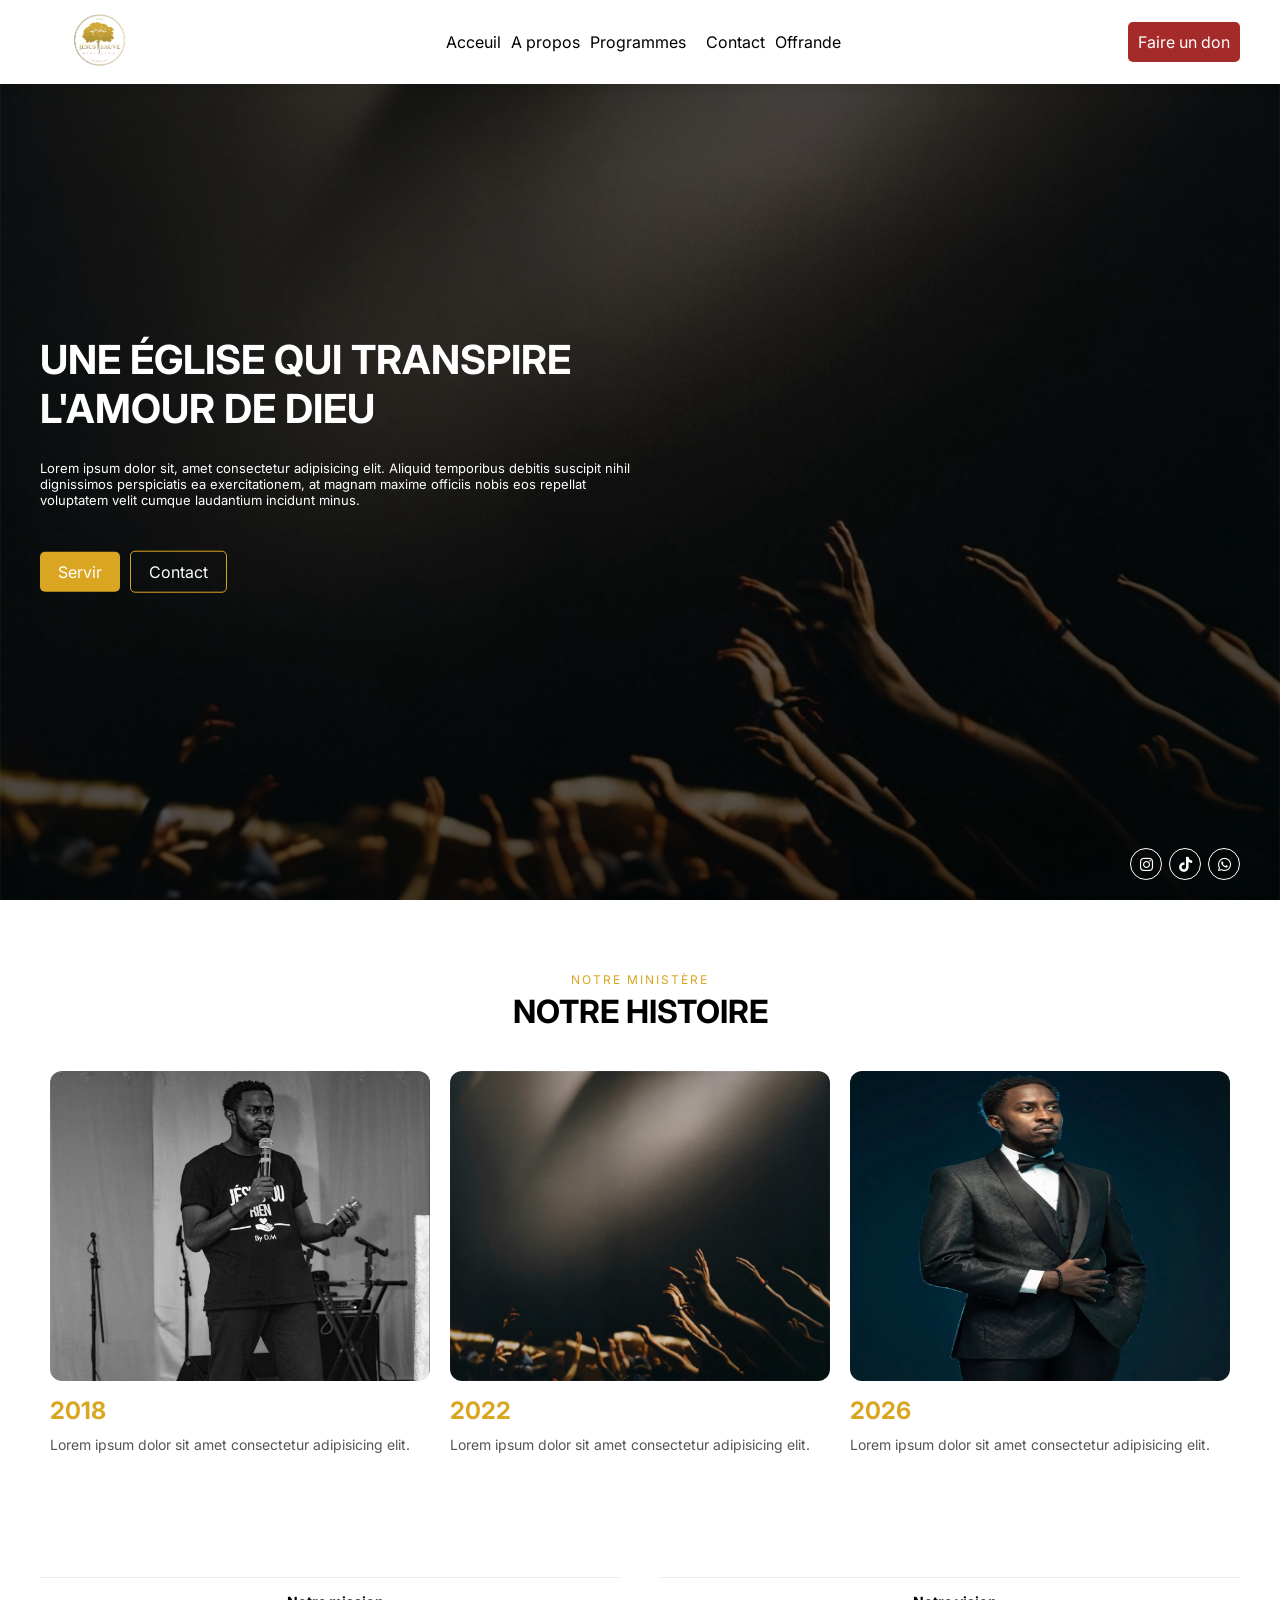
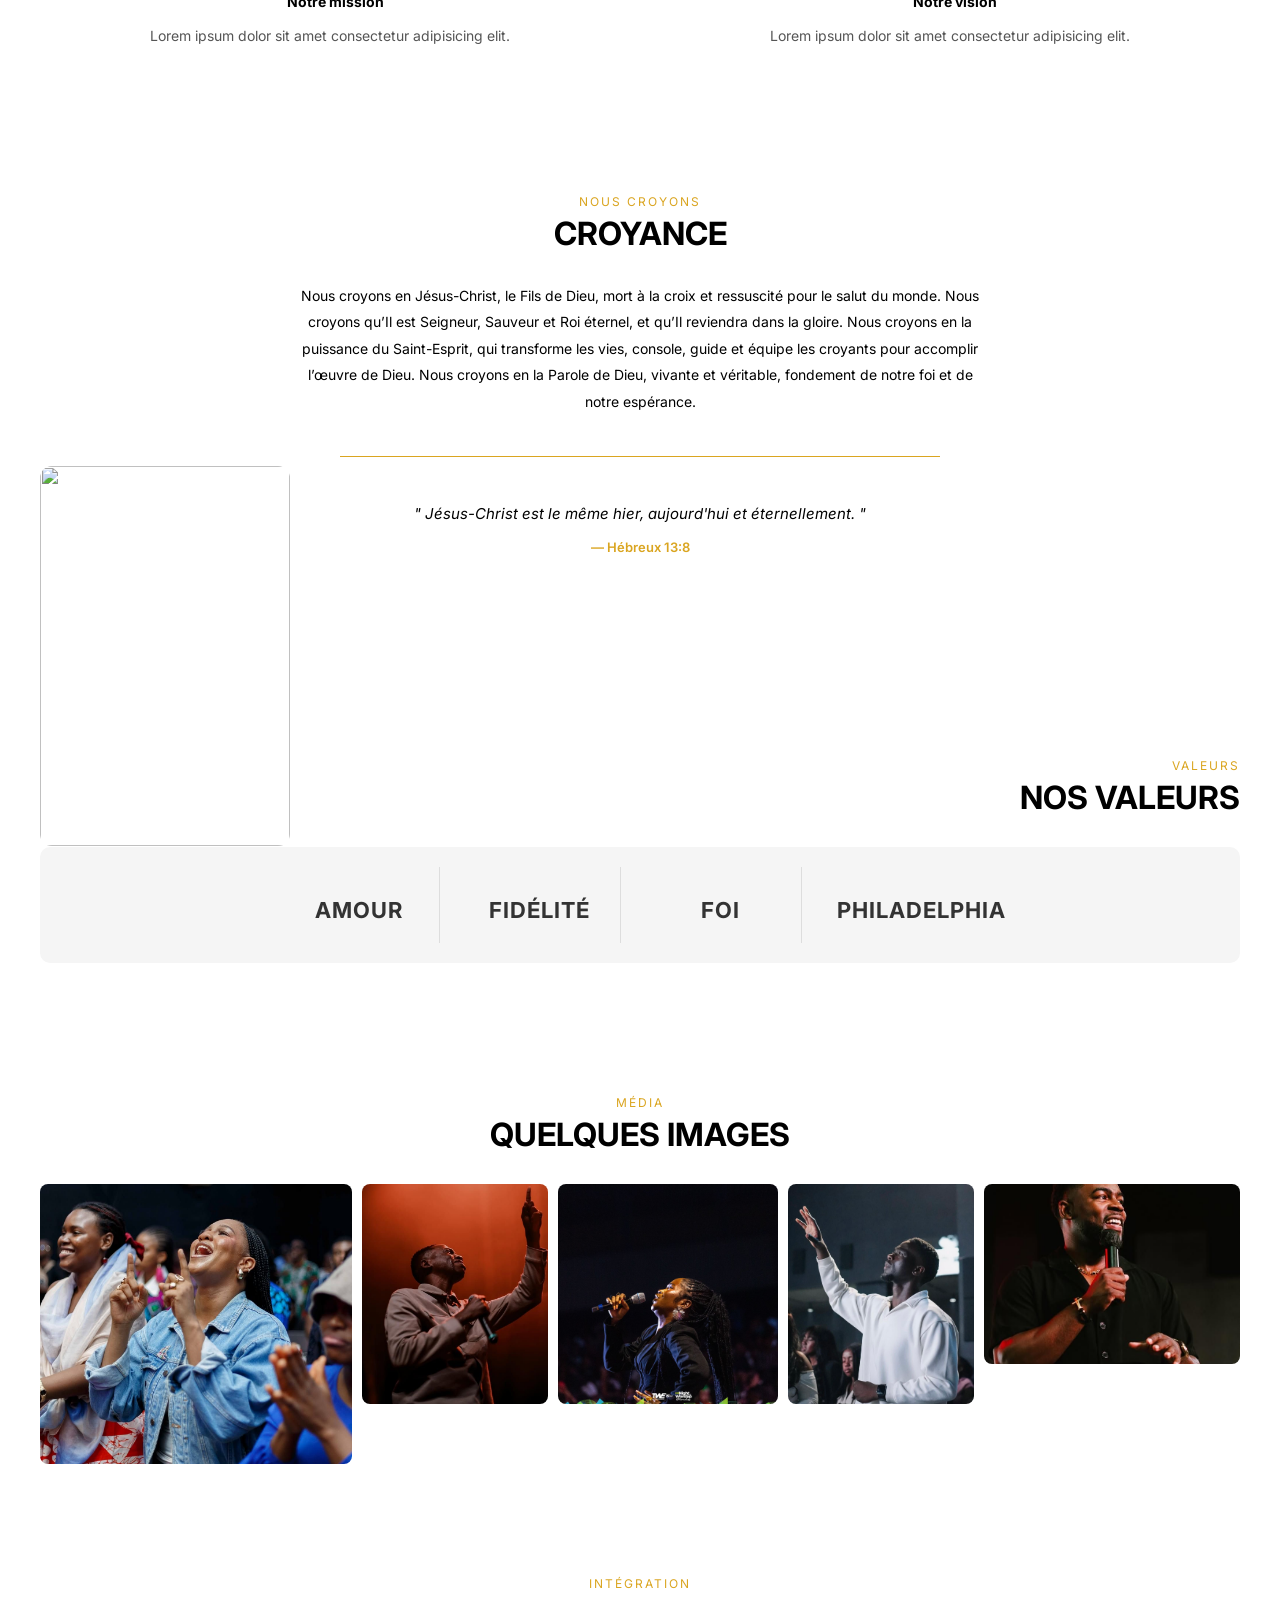
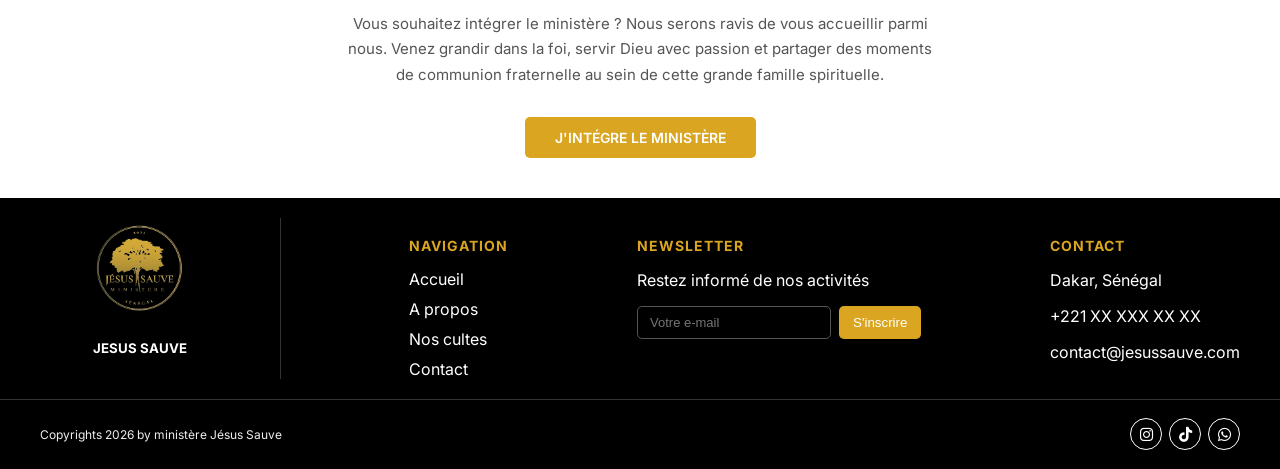
==== about.html @ 7433d119 "ddd" ====
<!DOCTYPE html>
<html lang="en">
<head>
    <meta charset="UTF-8">
    <meta name="viewport" content="width=device-width, initial-scale=1.0">
    <title>Document</title>


    <link rel="preconnect" href="https://fonts.googleapis.com">
<link rel="preconnect" href="https://fonts.gstatic.com" crossorigin>
<link href="https://fonts.googleapis.com/css2?family=Quicksand:wght@300..700&display=swap" rel="stylesheet">


<link rel="stylesheet" href="style.css">


<link rel="stylesheet" href="https://cdnjs.cloudflare.com/ajax/libs/font-awesome/6.5.0/css/all.min.css">


<link href="https://cdn.jsdelivr.net/npm/remixicon@4.0.0/fonts/remixicon.css" rel="stylesheet">

<link rel="preconnect" href="https://fonts.googleapis.com">
<link rel="preconnect" href="https://fonts.gstatic.com" crossorigin>
<link href="https://fonts.googleapis.com/css2?family=Inter:ital,opsz,wght@0,14..32,100..900;1,14..32,100..900&display=swap" rel="stylesheet">

</head>
<body>
    <header>
        <div class="overlay"></div>
        <div class="top">
            <div class="logo">
               <a href="index.html"><img src="image/Photoroom_20260526_160948.PNG" alt="" srcset=""></a> 
            </div>
            <nav>
                <ul class="menu">
                    <li class="menu-list">
                        <a href="index.html">Acceuil</a>
                    </li>
                    <li class="menu-list">
                        <a href="about.html">A propos</a>
                    </li>
                    <li class="menu-list dropdown-parent">
                        <a href="">Programmes <i class="ri-arrow-down-s-line"></i></a>
                        <div class="dropdown">
                            <ul>
                                <li><a href="">Nos cultes</a></li>
                                <li><a href="">Retraites</a></li>
                                <li><a href="">Euggelion Ministry</a></li>
                            </ul>
                        </div>
                    </li>
                    <li class="menu-list">
                        <i class="ri-arrow-down-wide-line"></i><div class="dropdown"></div>
                    </li>
                    <li class="menu-list">
                        <a href="contact.html">Contact</a>
                    </li>
                    <li class="menu-list">
                        <a href="offrande.html">Offrande</a>
                    </li>
                </ul>
            </nav>
            <div class="" style=" display: flex; align-items: center; gap: 15px;">
            <div class="toggle" id="toggle">
                <i class="ri-menu-line"></i>
                <i class="ri-close-large-line">X</i>
            </div>
         
            <div class="don">
                <a href="offrande.html">Faire un don</a>
            </div>
        </div>
            <nav class="full-menu"> 
                <ul class="menu">
                    <li class="menu-list">
                        <a href="index.html">Acceuil</a>
                    </li>
                    <li class="menu-list">
                        <a href="about.html">A propos</a>
                    </li>
              
                    <li class="menu-list">
                        Programmes<i class="ri-arrow-down-wide-line"></i><div class="dropdown">
                            <ul>
                                <li><a href="">Nos cultes</a></li>
                                <li><a href="">Retraites</a></li>
                                <li><a href="">Euggelion Ministry</a></li>

                            </ul>
                        </div>
                    </li>
                    <li class="menu-list">
                        <a href="contact.html">Contact</a>
                    </li>
                    <li class="menu-list">
                        <a href="offrande.html">Offrande</a>
                    </li>
                </ul>
            </nav>
        </div>

        <div class="top1">
            <div class="text">
                <h1>UNE ÉGLISE QUI TRANSPIRE L'AMOUR DE DIEU
                </h1>
                <p>Lorem ipsum dolor sit, amet consectetur adipisicing elit. Aliquid temporibus debitis suscipit nihil dignissimos perspiciatis ea exercitationem, at magnam maxime officiis nobis eos repellat voluptatem velit cumque laudantium incidunt minus.</p>
            
            </div>

            <div class="button">
                <a href="">Servir</a>
                <a href="">Contact</a>
            </div>
        </div>
        <div class="RS">
            <a href="https://instagram.com" target="_blank">
                <i class="fa-brands fa-instagram"></i>
            </a>
        
            <a href="https://tiktok.com" target="_blank">
                <i class="fa-brands fa-tiktok"></i>
            </a>
        
            <a href="https://whatsapp.com" target="_blank">
                <i class="fa-brands fa-whatsapp"></i>
            </a>
        </div>
    </header>
    <main>
        <!-- HISTOIRE -->
        <div class="histoire">
            <p>NOTRE MINISTÈRE</p>
            <h1>NOTRE HISTOIRE</h1>
            <div class="histoire-content">
                <div class="histoire-card">
                    <img src="PHOTO-2026-05-27-17-30-28.jpg" alt="">
                    <div class="histoire-info">
                        <h3 class="année">2018</h3>
                        <p>Lorem ipsum dolor sit amet consectetur adipisicing elit.</p>
                    </div>
                </div>
                <div class="histoire-card">
                    <img src="image/Photoroom_20260526_172012.PNG" alt="">
                    <div class="histoire-info">
                        <h3 class="année">2022</h3>
                        <p>Lorem ipsum dolor sit amet consectetur adipisicing elit.</p>
                    </div>
                </div>
                <div class="histoire-card">
                    <img src="papaedmond.jpeg" alt="">
                    <div class="histoire-info">
                        <h3 class="année">2026</h3>
                        <p>Lorem ipsum dolor sit amet consectetur adipisicing elit.</p>
                    </div>
                </div>
            </div>
        </div>
    
        <!-- MISSION / VISION -->
        <div class="center">
            <div class="VISION">
                <div class="mission">
                    <h5 style="display: flex; justify-content: center;"><span><i class="ri-focus-line"></i></span>Notre mission</h5>
                    <p style="text-align: center;">Lorem ipsum dolor sit amet consectetur adipisicing elit.</p>
                </div>
            </div>
            <div class="MISSION">
                <div class="Vision">
                    <h5 style="display: flex; justify-content: center;"><span><i class="ri-focus-line"></i></span>Notre vision</h5>
                    <p style="text-align: center;">Lorem ipsum dolor sit amet consectetur adipisicing elit.</p>
                </div>
            </div>
        </div>
    
        <!-- VALEURS -->
  
    
        <!-- VERSET -->
        <div class="croyance" style="margin-bottom: 70px;">
            <p>NOUS CROYONS</p>
            <h1>CROYANCE</h1>
            <div class="">
                <p>Nous croyons en Jésus-Christ, le Fils de Dieu, mort à la croix et ressuscité pour le salut du monde.
                    Nous croyons qu’Il est Seigneur, Sauveur et Roi éternel, et qu’Il reviendra dans la gloire.
                    Nous croyons en la puissance du Saint-Esprit, qui transforme les vies, console, guide et équipe les croyants pour accomplir l’œuvre de Dieu.
                    Nous croyons en la Parole de Dieu, vivante et véritable, fondement de notre foi et de notre espérance.</p>
            </div>
            <div class="croyance-verset">
                <p>" Jésus-Christ est le même hier, aujourd'hui et éternellement. "</p>
                <span>— Hébreux 13:8</span>
            </div>
        </div>

        <div class="valeurs">
            <p>VALEURS</p>
            <h1>NOS VALEURS</h1>
            <img src="image/Photoroom_20260529_014301.PNG" alt="" class="chevauche-img">
            <div class="valeurs-content">
                <div class="valeur-list">
                    <span><i class="ri-service-fill"></i></span>
                    <p>AMOUR</p>
                </div>
                <div class="valeur-list">
                    <span><i class="ri-auction-fill"></i></span>
                    <p>FIDÉLITÉ</p>
                </div>
                <div class="valeur-list">
                    <span><i class="ri-auction-fill"></i></span>
                    <p>FOI</p>
                </div>
                <div class="valeur-list">
                    <span><i class="ri-user-heart-fill"></i></span>
                    <p>PHILADELPHIA</p>
                </div>
            </div>
 
        </div>
    
        <!-- GALERIE -->
        <div class="about-galerie">
            <p>MÉDIA</p>
            <h1>QUELQUES IMAGES</h1>
            <div class="about-media">
                <img src="image/IMG_4089.JPG" alt="">
                <img src="image/IMG_4090.JPG" alt="">
                <img src="image/IMG_4091.JPG" alt="">
                <img src="image/IMG_4098.JPG" alt="">
                <img src="image/IMG_4099.JPG" alt="">
            </div>
        </div>

        <div class="integration">
        <p style="color: goldenrod;">INTÉGRATION</p>
       
        <p>Vous souhaitez intégrer le ministère ? Nous serons ravis de vous accueillir parmi nous. Venez grandir dans la foi, servir Dieu avec passion et partager des moments de communion fraternelle au sein de cette grande famille spirituelle.</p>

        <a href="">J'INTÉGRE LE MINISTÈRE</a>
        </div>
    </main>
    



        <footer>
   
            <div class="footer-contain">
                <div class="logo-footer">
                    <img src="image/Photoroom_20260526_160948.PNG" alt="">
                    <h5>JESUS SAUVE</h5>
                </div>
                <div class="footer-menu">
                    <h4>Navigation</h4>
                    <ul>
                        <li><a href="">Accueil</a></li>
                        <li><a href="">A propos</a></li>
                        <li><a href="">Nos cultes</a></li>
                        <li><a href="">Contact</a></li>
                    </ul>
                </div>
                <div class="autres">
                    <h4>Newsletter</h4>
                    <p>Restez informé de nos activités</p>
                    <div class="newsletter-form">
                        <input type="email" placeholder="Votre e-mail">
                        <button>S'inscrire</button>
                    </div>
                </div>
                <div class="Contactez">
                    <h4>Contact</h4>
                    <p><i class="ri-map-pin-line"></i> Dakar, Sénégal</p>
                    <p><i class="ri-phone-line"></i> +221 XX XXX XX XX</p>
                    <p><i class="ri-mail-line"></i> contact@jesussauve.com</p>
                </div>
            </div>
            <div class="footer-bottom">
                <p>Copyrights 2026 by ministère Jésus Sauve</p>
                <div class="footer-RS">
                    <a href="https://instagram.com" target="_blank">
                        <i class="fa-brands fa-instagram"></i>
                    </a>
                    <a href="https://tiktok.com" target="_blank">
                        <i class="fa-brands fa-tiktok"></i>
                    </a>
                    <a href="https://whatsapp.com" target="_blank">
                        <i class="fa-brands fa-whatsapp"></i>
                    </a>
                </div>
            </div>
        </footer>
        <script>const menuToggle = document.getElementById("toggle");
            const fullMenu = document.querySelector(".full-menu");
            const top1 = document.querySelector(".top1");
            
            menuToggle.addEventListener("click", function() {
                menuToggle.classList.toggle("active");
                fullMenu.classList.toggle("active");
                top1.classList.toggle("hidden");
            });
    
            const closeMenu = document.getElementById("closeMenu");
    
    closeMenu.addEventListener("click", function() {
        fullMenu.classList.remove("active");
        menuToggle.classList.remove("active");
        top1.classList.remove("hidden");
    });
    
    const buttons = document.querySelectorAll(".select button");
    const infos = document.querySelectorAll(".info-SN, .info-Canada, .info-Togo, .info-Guediawaye");
    
    // Cacher tous les infos au départ sauf le premier
    infos.forEach((info, i) => {
        if (i !== 0) info.style.display = "none";
    });
    
    buttons.forEach((button, index) => {
        button.addEventListener("click", function() {
            // Retirer active de tous les boutons
            buttons.forEach(btn => btn.classList.remove("active"));
            // Ajouter active au bouton cliqué
            this.classList.add("active");
            // Cacher tous les infos
            infos.forEach(info => info.style.display = "none");
            // Afficher le bon
            if (infos[index]) infos[index].style.display = "block";
        });
    });
    
    
    new Splide('.splide', {
        type: 'loop',
        perPage: 1,
        arrows: false,
        pagination: true,
    }).mount();
    
    
    
    
    
            
            </script>
       
                
            </body>
</html>
---- style.css ----
body {
    font-family: "Inter", sans-serif;
    margin: 0;
    background-color: white;
}

header {
    position: relative;
    background-image: url(image/Photoroom_20260526_172012.PNG);
    background-position: center;
    background-repeat: no-repeat;
    background-size: cover;
    color: white;
    height: 100vh;
    padding-top: 80px; /* espace pour la nav fixe */
    box-sizing: border-box;
}

.overlay {
    position: absolute;
    inset: 0;
    background: rgba(0, 0, 0, 0.6);
    z-index: 1;
}

.top {
    position: fixed;
    top: 0;
    left: 0;
    width: 100%;
    background-color: white;
    padding: 10px 40px;
    box-sizing: border-box;
    z-index: 10;
    display: flex;
    justify-content: space-between;
    align-items: center;
    box-shadow: 0 2px 10px rgba(0,0,0,0.1);
}

.top1, .text, .button {
    position: relative;
    z-index: 2;
}

.top1 {
    position: absolute;
    top: 50%;
    transform: translateY(-50%);
    display: flex;
    flex-direction: column;
    align-items: flex-start;
    padding: 0 40px;
}

.text {
    max-width: 600px;
    text-align: start;
}

.text h1 {
    font-size: 40px;
}

.text p {
    font-size: 13px;
}

.logo {
    display: flex;
    align-items: center;
}

.logo img {
    height: 60px;
}

nav ul {
    list-style: none;
    display: flex;
    gap: 10px;
    margin: 0;
    padding: 0;
}

nav ul li a {
    text-decoration: none;
    color: black;
}

footer ul {
    list-style: none;
    display: flex;
    flex-direction: column;
    gap: 10px;
    margin: 0;
    padding: 0;
}

footer ul li a {
    text-decoration: none;
    color: white;
}

.don a {
    padding: 10px;
    background-color: brown;
    color: white;
    text-decoration: none;
    border-radius: 5px;
    cursor: pointer;
}

.toggle {
    display: none;
    z-index: 300;
    position: relative;
    cursor: pointer;
    color: black;
}

.full-menu {
    display: none;
}

.toggle .ri-close-large-line {
    display: none;
}

.toggle.active .ri-menu-line {
    display: none;
}

.toggle.active .ri-close-large-line {
    display: block;
}

.full-menu.active {
    display: flex;
    flex-direction: column;
    position: fixed;
    top: 0;
    left: 0;
    width: 100%;
    height: 100vh;
    background-color: white;
    padding: 80px 40px 40px;
    z-index: 50;
    box-sizing: border-box;
    align-items: flex-start;
    justify-content: flex-start;
}

.full-menu.active ul {
    flex-direction: column;
    gap: 30px;
}

.full-menu.active ul li a {
    font-size: 30px;
    color: black;
}

.full-menu.active ul li a:hover {
    background-color: burlywood;
    padding: 10px;
}

.button {
    display: flex;
    gap: 10px;
    align-items: center;
    margin-top: 30px;
}

.button a:first-of-type {
    border-radius: 5px;
    padding: 10px 18px;
    background-color: goldenrod;
    color: white;
    text-decoration: none;
}

.button a:last-of-type {
    border-radius: 5px;
    padding: 10px 18px;
    background-color: transparent;
    color: white;
    border: 1px solid goldenrod;
    text-decoration: none;
}

.RS {
    position: absolute;
    z-index: 3;
    bottom: 20px;
    right: 40px;
    display: flex;
    gap: 7px;
}

.RS a {
    text-decoration: none;
    font-size: 15px;
    height: 30px;
    width: 30px;
    display: flex;
    align-items: center;
    justify-content: center;
    border-radius: 50%;
    border: 1px solid white;
    color: white;
    transition: 0.3s;
}

.RS a:hover {
    background-color: white;
    color: brown;
}

.hidden {
    display: none !important;
}


.footer-RS {
 
   

display: flex;
gap: 7px;
}

.footer-RS a {
    text-decoration: none;
    font-size: 15px;
    height: 30px;
    width: 30px;
    display: flex;
    align-items: center;
    justify-content: center;
    border-radius: 50%;
    border: 1px solid white;
    color: white;
    transition: 0.3s;
}


.footer-RS a:hover {
    background-color: white;
    color: goldenrod;
}
footer {
    background-color: black;
    color: white;
}

footer img {
height: 100px;
}
.footer-contain {
    display: flex;
   justify-content: space-between;
   padding: 20px 40px;
}
.newsletter-form {
    display: flex;
    gap: 8px;
    margin-top: 10px;
}
footer h4 {
    margin-bottom: 15px;
    font-size: 14px;
    text-transform: uppercase;
    letter-spacing: 1px;
    color: goldenrod;
}


.newsletter-form input {
    padding: 8px 12px;
    border-radius: 5px;
    border: 1px solid #555;
    background: transparent;
    color: white;
    outline: none;
    font-size: 13px;
}

.newsletter-form button {
    padding: 8px 14px;
    background-color: goldenrod;
    color: white;
    border: none;
    border-radius: 5px;
    cursor: pointer;
}
.footer-bottom {
    display: flex;
    justify-content: space-between;
    align-items: center;
    padding: 15px 40px;
    border-top: 1px solid #333;
    font-size: 12px;
    color: #eee;
}
.logo-footer {
    display: flex;
    flex-direction: column;
    align-items: center;
    border-right: 1px solid #333;
    padding-right: 40px;
}

.toggle .ri-close-large-line {
    display: none;
}

.toggle.active .ri-menu-line {
    display: none;
}

.toggle.active .ri-close-large-line {
    display: block;
}

.toggle {
    display: none;
    cursor: pointer;
    position: relative;
    z-index: 200;
}

.full-menu {
    display: none;
}
#closeMenu {
    position: absolute;
    top: 20px;
    right: 30px;
    font-size: 25px;
    cursor: pointer;
    color: white;
}


.full-menu.active {
    display: flex;
    flex-direction: column;
    position: fixed;
    top: 0;
    left: 0;
    width: 100%;
    height: 100vh;
    background-color: white;
    padding: 80px 40px 40px;
    z-index: 50;
    box-sizing: border-box;
    align-items: flex-start;
    justify-content: flex-start;
}

.full-menu.active ul {
    flex-direction: column;
    gap: 30px;
    
}

.full-menu.active ul li a {
    font-size: 30px;
    color: black;
}

.dropdown ul li a {
    font-size: 15px;
    color: black;
}
.full-menu.active ul li a:hover {
 background-color: burlywood;

 padding: 10px;

}

.hidden {
    display: none !important;
}


.dropdown-parent {
    position: relative;
}

.dropdown {
    display: none;
    position: absolute;
    top: 100%;
    left: 0;
    background-color: white;
    padding: 10px 0;
    border-radius: 5px;
    min-width: 180px;
    z-index: 10;
}

.dropdown ul {
    flex-direction: column;
    gap: 0;
}

.dropdown ul li a {
    display: block;
    padding: 8px 20px;
    font-size: 14px;
    white-space: nowrap;
}

.dropdown ul li a:hover {
    background-color: #111;
    color: brown;
}

.dropdown-parent:hover .dropdown {
    display: block;
}
.join {
    padding: 60px 40px;
    display: flex;
    justify-content: center;
    align-items: center;
    gap: 40px;
    background-color: black;
    color: white;
    position: relative;
    min-height: 580px;
}

.left {
    display: flex;
    flex-direction: column;
    gap: 10px;
    position: relative;
}

.left img:first-of-type {
    height: 300px;
    width: 280px;
    object-fit: cover;
    border-radius: 8px;
}

.left img:nth-of-type(2) {
    height: 220px;
    width: 220px;
    object-fit: cover;
    border-radius: 8px;
    align-self: flex-end;
    margin-top: -60px;
    position: relative;
    z-index: 1;
}

.left img:last-of-type {
    height: 180px;
    width: 200px;
    object-fit: cover;
    border-radius: 8px;
    margin-top: -40px;
}


.select {
    display: flex;
    flex-wrap: wrap;
    gap: 8px;
    margin: 15px 0;
    margin-top: 20px;
}

.infoo {
    display: flex;
    flex-direction: column;
    gap: 10px;
    margin: 20px 0;
    margin-top: 25px;
    
}

.infoo p {
    display: flex;
    align-items: center;
    gap: 10px;
    font-size: 14px;
    margin: 0;
}

.infoo p span {
    height: 20px;
    width: 20px;
    background-color: goldenrod;
    border-radius: 50%;
    display: inline-block;
    text-align: center;
}

.info-SN a, .info-Canada a, 
.info-Togo a, .info-Guediawaye a {
    color: burlywood;
    text-decoration: none;
    font-size: 13px;
    border-bottom: 1px solid burlywood;
    padding-bottom: 2px;
}

.select button {
    padding: 8px;
    border-radius: 6px;
    background-color: transparent;
    border: 1px solid goldenrod;
    color: white;
}

.select button.active {
    padding: 8px;
    border-radius: 6px;
    background-color: goldenrod;
    border: 1px solid goldenrod;
    color: black;
}

.verset {
    position: absolute;
    bottom: 40px;
    right: 60px;
    max-width: 220px;
    padding: 12px 16px;
    border: 1px solid goldenrod;
    border-radius: 10px;
    text-align: right;
}

.verset .quote {
    font-style: italic;
    font-size: 11px;
    color: #777;
    margin: 0 0 6px 0;
}

.verset span {
    font-size: 11px;
    color: burlywood;
    font-weight: 600;
}
.about {
    padding: 60px 40px;
 
}

.about > p:first-of-type {
    color: burlywood;
    font-size: 12px;
    text-transform: uppercase;
    letter-spacing: 2px;
    margin-bottom: 5px;
    text-align: center;
}

.about h1 {
    font-size: 32px;
    margin-top: 0;
    margin-bottom: 60px;
    text-align: center;
}

.about-content {
    display: flex;
    gap: 60px;
    align-items: flex-start;
}

.gauche {
    flex: 1;
}

.gauche h2 {
    font-size: 18px;
    line-height: 1.4;
    margin-bottom: 15px;
}

.gauche p {
    font-size: 14px;
    color: #555;
    line-height: 1.7;
}

.droite {
    flex: 1;
    display: flex;
    flex-direction: column;
    gap: 25px;
}

.mission, .Vision {
    border-top: 1px solid #eee;
    padding-top: 15px;
}
.mission p, .Vision p {
    font-size: 12px;
    color: #555;
    line-height: 1.6;
}

.mission h5, .Vision h5 {
    display: flex;
    align-items: center;
    gap: 10px;
    font-size: 13px;
    margin: 0 0 8px 0;
}

.mission h5 span, .Vision h5 span {
    color: goldenrod;
    font-size: 18px;
}

.gauche a {
    display: inline-block;
    padding: 10px 20px;
    border: 1px solid burlywood;
    color: burlywood;
    text-decoration: none;
    border-radius: 5px;
    font-size: 13px;
    margin-top: 10px;
}

.droite img {
    width: 100%;
    height: 200px;
    object-fit: cover;
    border-radius: 8px;
    margin-top: 10px;
}

.bio {
    position: relative;

    background-size: contain;
    background-position: center;
    background-repeat: no-repeat;
    min-height: 600px;
    display: flex;
    align-items: center;
    padding: 60px 40px;
    box-sizing: border-box;
    overflow: hidden;
    background-color: white;
    justify-content: center;
    gap: 50px;
}





.bio-photo {
   
   
    bottom: 0;
  height: 560px;
  width: 420px;
  order: 2;
  

 
    border-radius: 10px 10px 0 0;
}

.bio-text {
    position: relative;
    z-index: 3;
    max-width: 550px;
    color: black;
    margin-top: -40px;
    
}

.bio-text p:first-of-type {
    color: goldenrod;
    font-size: 12px;
    text-transform: uppercase;
    letter-spacing: 2px;
    margin-bottom: 5px;
}

.bio-text h2 {
    font-size: 36px;
    margin-top: 0;
    margin-bottom: 20px;
}

.bio-text p {
    font-size: 14px;
    line-height: 1.8;
    color: black;
}

.mot {
    margin-top: 80px;
}
.mot a {
color: goldenrod;
text-decoration: none;
border-bottom: 1px solid goldenrod;
}

.mott {
  margin-top: 10px;
  text-align: end;
}
.mott a {
color: goldenrod;
text-decoration: none;
border-bottom: 1px solid goldenrod;
font-size: 11px;

}

.verset-bio {
    margin-top: 25px;
    padding: 15px 20px;
    border-left: 3px solid burlywood;
    background-color: rgba(255,255,255,0.05);
    border-radius: 0 8px 8px 0;
}

.verset-bio p {
    font-style: italic;
    font-size: 13px;
    color: #ccc;
    margin: 0 0 5px 0;
}

.verset-bio span {
    font-size: 12px;
    color: goldenrod;
    font-weight: 600;
}

.bio-mobile {
    display: none;
    padding: 40px 20px;
    background-color: white;
}

.bio-mobile-title {
    margin-bottom: 40px;
    text-align: center;
}

.bio-mobile-title p {
    color: burlywood;
    font-size: 11px;
    text-transform: uppercase;
    letter-spacing: 2px;
    margin: 0 0 5px 0;
}

.bio-mobile-title h1 {
    font-size: 28px;
    margin: 0;
}

.bio-card {
    border-radius: 15px;
    overflow: hidden;
    box-shadow: 0 4px 20px rgba(0,0,0,0.1);
}

.bio-card img {
    width: 100%;
    height: 500px;
    object-fit: cover;
    object-position: top;
    display: block;
}

.bio-card-info {
    padding: 20px;
    background-color: white;
}

.bio-card-info > p:first-of-type {
    color: burlywood;
    font-size: 11px;
    text-transform: uppercase;
    letter-spacing: 2px;
    margin-bottom: 5px;
}

.bio-card-info h2 {
    font-size: 22px;
    margin: 0 0 15px 0;
}

.bio-card-info > p:nth-of-type(2) {
    font-size: 13px;
    color: #555;
    line-height: 1.7;
}





.sermons {
    padding: 60px 40px;
    background-color: white;
    min-height: 600px;
    align-items: center;

    flex-direction: column;
}

.sermons-top {
    display: flex;
    flex-direction: column;
    align-items: flex-start;
    margin-bottom: 40px;
    margin-top: 50px;
}
.but {
    text-decoration: none; color: white;
}


.desktop-grid .splide__track {
    overflow: visible;
}

.desktop-grid .splide__list {
    display: grid !important;
    grid-template-columns: repeat(3, 1fr);
    gap: 20px;
    transform: none !important;
}

.desktop-grid .splide__slide {
    width: auto !important;
}


.sermon-thumb img {
    width: 100%;
    height: 230px;
    object-fit: cover;
    display: block;
    transition: 0.3s;
}


.sermons p:first-of-type {
    color: burlywood;
    font-size: 12px;
    text-transform: uppercase;
    letter-spacing: 2px;
    margin-bottom: 5px;
}

.sermons h1 {
    font-size: 28px;
    margin-top: 0;
    margin-bottom: 15px;
}

.sermons p:last-of-type {
    font-size: 13px;
    color: #555;
    line-height: 1.6;
    margin-bottom: 20px;
}

.sermons-RS {
    display: flex;
    gap: 7px;
}

.sermons-RS a {
    text-decoration: none;
    font-size: 15px;
    height: 30px;
    width: 30px;
    display: flex;
    align-items: center;
    justify-content: center;
    border-radius: 50%;
    border: 1px solid black;
    color: black;
    transition: 0.3s;
}

.youtube-btn {
    display: flex;
    align-items: center;
    gap: 8px;
    margin-top: 20px;
    margin-left: auto;
    width: fit-content;
    padding: 10px 18px;
    background-color: #FF0000;
    color: white;
    text-decoration: none;
    border-radius: 5px;
    font-size: 11px;
    font-weight: 600;
    transition: 0.3s;
}

.youtube-btn:hover {
    background-color: #cc0000;
}

.youtube-btn i {
    font-size: 15px;
}


.sermons-RS a:hover {
    background-color: black;
    color: white;
}

.sermons-right {
    flex: 2;
    display: grid;
    grid-template-columns: repeat(2, 1fr);
    gap: 20px;
}

.sermon-card a {
    text-decoration: none;
    color: black;
}

.sermon-thumb {
    position: relative;
    border-radius: 10px;
    overflow: hidden;
}

.sermon-title {
    color: goldenrod;
}



.sermon-thumb:hover img {
    transform: scale(1.03);
}

.play-btn {
    position: absolute;
    inset: 0;
    display: flex;
    align-items: center;
    justify-content: center;
    background: rgba(0,0,0,0.3);
    color: white;
    font-size: 35px;
    transition: 0.3s;
}

.play-btn:hover {
    background: rgba(0,0,0,0.5);
}

.sermon-title {
    font-size: 14px;
    font-weight: 600;
    margin: 10px 0 4px;
    color: goldenrod;
}

.sermon-date {
    font-size: 12px;
    color: #888;
}

.aa {
    display: none;
    text-decoration: none;
    padding: 10px 18px;
    border: 1px solid goldenrod;
    color: goldenrod;
    border-radius: 8px;
}

.link {
   display: flex; justify-content: center; margin-bottom: 50px; margin-top: 40px; gap: 8px;
}

.desactive {
    display: block;
}

/* ===== PROGRAMME ===== */
.programme {
    padding: 60px 40px 30px;
    text-align: center;
}

.programme p:first-of-type {
    color: goldenrod;
    font-size: 12px;
    text-transform: uppercase;
    letter-spacing: 2px;
    margin-bottom: 5px;
}

.programme h1 {
    font-size: 32px;
    margin-top: 3px;
    margin-bottom: 14px;
}

.programme p:last-of-type {
    font-size: 14px;
    color: #555;
    max-width: 600px;
    margin: 0 auto 40px;
    line-height: 1.7;
}

/* ===== CULTE CARDS ===== */
.culte-content {
    display: flex;
    align-items: stretch;
    justify-content: center;
    gap: 30px;
    padding: 0 40px 60px;
}

.culte-card {
    position: relative;
    width: 100%;
    min-height: 420px;
    border-radius: 12px;
    overflow: hidden;
    display: flex;
    align-items: flex-end;
}

.culte-card:first-of-type {
    background-image: url(PHOTO-2026-05-27-17-30-28.jpg);
    background-position: center;
    background-size: cover;
    object-position: top;
}

.culte-card:last-of-type {
    background-image: url(IMG_4072\ 2.JPG);
    background-position: center;
    background-size: cover;
}

/* Overlay sombre en bas */
.culte-card::after {
    content: '';
    position: absolute;
    inset: 0;
    background: linear-gradient(to top, rgba(0,0,0,0.85) 0%, rgba(0,0,0,0.1) 60%, transparent 100%);
    z-index: 1;
}

.info-culte {
    position: relative;
    z-index: 2;
    color: white;
    padding: 20px 24px;
    width: 100%;
}

.info-culte h5 {
    font-size: 18px;
    font-weight: 700;
    margin: 0 0 10px;
    color: goldenrod;
    text-transform: uppercase;
    letter-spacing: 1px;
}

.info-culte p {
    font-size: 13px;
    margin: 4px 0;
    color: #ddd;
    display: flex;
    align-items: center;
    gap: 6px;
}

.semence {
    padding: 60px 30px;
    display: flex;
    flex-direction: column;
    align-items: center;
    text-align: center;
    background-color: white;
}

.semence h1 {
    margin-top: 3px;
}


.semence > p:first-of-type {
    color: burlywood;
    font-size: 12px;
    text-transform: uppercase;
    letter-spacing: 2px;
    margin-bottom: 0px;
}

.semence > p:nth-of-type(2) {
    font-size: 16px;
    max-width: 500px;
    color: #555;
    line-height: 1.7;
    margin-bottom: 25px;
}

.semence > a {
    padding: 12px 50px;
    background-color: goldenrod;
    color: white;
    text-decoration: none;
    border-radius: 5px;
    font-size: 18px;
    font-weight: 600;
    margin-bottom: 50px;
}

.semence-bottom {
    display: flex;
    justify-content: space-between;
    align-items: center;
    width: 100%;
    max-width: 800px;
    border-top: 1px solid #eee;
    padding-top: 30px;
    gap: 40px;
}

.verset-semence p:first-of-type {
    font-style: italic;
    font-size: 12px;
    color: #444;
    margin: 0 0 5px 0;
}

.verset-semence p:last-of-type {
    font-size: 11px;
    color: burlywood;
    font-weight: 600;
    margin: 0;
}

.semence-bottom img {
    height: 60px;
    border-radius: 8px;
}

.semence-bottom > div:last-of-type {
    text-align: right;
}

.semence-bottom > div:last-of-type p {
    font-size: 11px;
    color: #888;
    margin-bottom: 8px;
    text-align: center;
}

.social {
    display: flex; flex-direction: column; align-items: center; justify-content: center;
    text-align: center;
}

.galerie {
    padding:  40px;
    background-color: white;
}

.galerie > p:first-of-type {
    color: burlywood;
    font-size: 12px;
    text-transform: uppercase;
    letter-spacing: 2px;
    margin-bottom: 5px;
    text-align: center;
}

.galerie h1 {
    font-size: 32px;
    margin-top: 0;
    margin-bottom: 30px;
    text-align: center;
}

.galerie-left {
    display: flex;
    flex-direction: column;
    align-items: center;
    gap: 10px;
    margin-bottom: 30px;
}

.galerie-left p {
    font-size: 14px;
    color: #555;
    max-width: 400px;
    line-height: 1.6;
    margin: 0;
    text-align: center;
    
}

.galerie a {
    color: white;
 background-color: goldenrod;
    font-size: 13px;
    padding: 10px 18px;
    text-decoration: none;
    border-radius: 8px;
 
}


.media {
    display: flex;
    flex-wrap: wrap;
    gap: 10px;
}

.media img {
    object-fit: cover;
    border-radius: 8px;
    flex: 1 1 180px;
    height: 220px;
}

.media img:first-of-type {
    flex: 2 1 300px;
    height: 280px;
}

.media img:last-of-type {
    flex: 1 1 250px;
    height: 180px;
}

.pray {
    padding: 80px 40px;
    display: flex;
    flex-direction: column;
    align-items: center;
    text-align: center;
    background-color: white;
}

.pray > p:first-of-type {
    color: burlywood;
    font-size: 12px;
    text-transform: uppercase;
    letter-spacing: 2px;
    margin-bottom: 5px;
}

.pray h1 {
    font-size: 28px;
    margin-top: 0;
    margin-bottom: 15px;
}

.pray > p:nth-of-type(2) {
    font-size: 14px;
    max-width: 500px;
    color: #555;
    line-height: 1.7;
    margin-bottom: 30px;
}

.pray-center {
    display: flex;
    gap: 15px;
    flex-direction: column;
}

.pray-center a:first-of-type {
    padding: 13px 26px;
    background-color: goldenrod;
    color: white;
    text-decoration: none;
    border-radius: 5px;
    font-size: 18px;
}

.pray-center a:last-of-type {
    padding: 13px 26px;
    background-color: transparent;
    color: goldenrod;
    text-decoration: none;
    border-radius: 5px;
    border: 1px solid goldenrod;
    font-size: 18px;
}
.pray-bottom {
    margin-top: 40px;
    border-top: 1px solid #ddd;
    padding-top: 30px;
    width: 100%;
    max-width: 500px;
}

.verset-pray p:first-of-type {
    font-style: italic;
    font-size: 14px;
    color: #444;
    margin: 0 0 5px 0;
}

.verset-pray p:last-of-type {
    font-size: 12px;
    color: burlywood;
    font-weight: 600;
    margin: 0;
}

/* FORMULAIRE */
.formulaire {
    display: flex;
    gap: 60px;
    padding: 60px 40px;
    align-items: flex-start;
}

.formulaire-left {
    flex: 1;
    position: sticky;
    top: 100px;
}

.formulaire-left p:first-of-type {
    color: burlywood;
    font-size: 12px;
    text-transform: uppercase;
    letter-spacing: 2px;
    margin-bottom: 5px;
}

.formulaire-left h1 {
    font-size: 32px;
    margin-top: 0;
    margin-bottom: 15px;
}

.formulaire-left p:last-of-type {
    font-size: 14px;
    color: #555;
    line-height: 1.7;
}

.formulaire-right {
    flex: 1;
}

.formulaire-right form {
    background-color: white;
    border-radius: 15px;
    padding: 30px;
    box-shadow: 0 4px 20px rgba(0,0,0,0.08);
}

.formulaire-right h5 {
    font-size: 16px;
    margin-bottom: 20px;
    margin-top: 0;
}

.form-content {
    display: flex;
    flex-direction: column;
    gap: 10px;
}

.form-content label {
    font-size: 12px;
    font-weight: 600;
    color: #333;
    text-transform: uppercase;
    letter-spacing: 1px;
}

.form-content input,
.form-content textarea {
    padding: 10px 14px;
    border: 1px solid #ddd;
    border-radius: 8px;
    font-size: 14px;
    outline: none;
    font-family: "Inter", sans-serif;
    transition: 0.3s;
}

.form-content input:focus,
.form-content textarea:focus {
    border-color: burlywood;
}

.form-content textarea {
    resize: vertical;
}

/* Bouton envoyer — à ajouter dans le HTML */
.form-content button {
    padding: 12px;
    background-color: goldenrod;
    color: white;
    border: none;
    border-radius: 8px;
    font-size: 14px;
    cursor: pointer;
    margin-top: 10px;
    transition: 0.3s;
}

.form-content button:hover {
    background-color: gold;
}

/* RENDEZ-VOUS */
.rendez-vous {
    display: flex;
    gap: 60px;
    padding: 60px 40px;
    align-items: center;
    background-color: white;
}

.rendez-vous-left {
    flex: 1;
}

.rendez-vous-left img {
    width: 100%;
    height: 350px;
    object-fit: cover;
    border-radius: 15px;
}

.rendez-vous-right {
    flex: 1;
}

.rendez-vous-right p:first-of-type {
    color: burlywood;
    font-size: 12px;
    text-transform: uppercase;
    letter-spacing: 2px;
    margin-bottom: 5px;
}

.rendez-vous-right h1 {
    font-size: 32px;
    margin-top: 0;
    margin-bottom: 15px;
}

.rendez-vous-right p {
    font-size: 14px;
    color: #555;
    line-height: 1.7;
    margin-bottom: 25px;
}

.rendez-vous-right a {
    padding: 13px 26px;
    background-color: goldenrod;
    color: white;
    text-decoration: none;
    border-radius: 8px;
    font-size: 18px;
    font-weight: 600;
}

/* MAPS */
.maps {
    width: 100%;
    height: 400px;
}

.maps iframe {
    width: 100%;
    height: 100%;
    border: none;
}

/* ANNONCE */
.annonce {
    position: relative;
    z-index: 5;
    background-color: goldenrod;
    color: black;
    padding: 20px 40px;
    display: flex;
    align-items: center;
    justify-content: center;
    gap: 15px;
    transform: translateY(-50%);
    margin: 0 40px;
    border-radius: 10px;
}

.annonce h4 {
    color: black;
    margin: 0;
    font-size: 13px;
    letter-spacing: 2px;
    white-space: nowrap;
}

.annonce p {
    font-size: 13px;
    margin: 0;
}

.annonce p:last-of-type {
    font-weight: 600;
}

.social-grid {
    padding: 60px 40px;
    text-align: center;
}

.social-grid > p {
    color: burlywood;
    font-size: 12px;
    text-transform: uppercase;
    letter-spacing: 2px;
    margin-bottom: 5px;
}

.social-grid h1 {
    font-size: 28px;
    margin-top: 0;
    margin-bottom: 30px;
}

.social-cards {
    display: grid;
    grid-template-columns: repeat(2, 1fr);
    gap: 15px;
}

.social-card {
    position: relative;
    height: 180px;
    border-radius: 12px;
    overflow: hidden;
    text-decoration: none;
    background-size: cover;
    background-position: center;
}

.instagram { background-image: url(image/IMG_4089.JPG); }
.tiktok { background-image: url(image/IMG_4090.JPG); }
.youtube { background-image: url(image/IMG_4091.JPG); }
.whatsapp { background-image: url(image/IMG_4098.JPG); }

.social-overlay {
    position: absolute;
    inset: 0;
    background: rgba(0,0,0,0.55);
    transition: 0.3s;
}

.social-card:hover .social-overlay {
    background: rgba(0,0,0,0.3);
}

.social-content {
    position: absolute;
    inset: 0;
    display: flex;
    align-items: center;
    gap: 15px;
    padding: 20px;
    color: white;
}

.social-content i {
    font-size: 30px;
}

.social-content h3 {
    margin: 0 0 4px 0;
    font-size: 18px;
}

.social-content p {
    margin: 0;
    font-size: 12px;
    color: #ddd;
}

.maps {
    display: flex;
    height: 400px;
    margin: 30px;
    max-width: 86%;
align-items: center;
}

.maps-left {
    flex: 1;
    overflow: hidden;
   
}

.maps-left iframe {
    width: 100%;
    height: 100%;
    border: 0;
    display: block;
    border-radius: 8px;
}

.maps-right {
    flex: 1;
  flex-direction: column;
    display: flex;
    align-items: center;
    justify-content: center;
    padding: 40px;
    overflow: hidden;
}

.maps-right h1 {
    color: black;
    font-size: 28px;
    text-align: center;
    line-height: 1.4;
    margin-top: 3px;
}

.offrande-content {
    display: flex;
    flex-direction: column;
    align-items: center;
    margin-bottom: 40px;
    
}

.FORMULAIRE {
 display: flex;
 flex-direction: column;
 align-items: center;
 background-color: transparent;
 margin-bottom: 20px;
    
    
}
.FORMULAIRE form {
   background-color: white;
   padding: 20px;
   border-radius: 20px;
   box-shadow: 5px 10px 15px rgba(0, 0, 0, 0.3);
   max-width: 700px;
   width: 80%;

       
       
   }


.FORMULAIRE input {
    display: flex;
    flex-direction: column;
    align-items: center;
    background-color: white;
    border: 1px solid #eee;
    padding: 10px;
    border-radius: 8px;
    margin-top: 6px;
    width: 97%;
       
       
   }

   .FORMULAIRE label {
   
  
font-size: 15px;
font-weight: 500;
       
       
   }

   .FORMULAIRE select {
   
  
margin-top: 8px;
margin-bottom: 8px;
padding: 6px;
width: 100%;
font-size: 14px;
           
           
       }

       .FORMULAIRE textarea {
   
        border: 1px solid #eee;
        margin-top: 8px;
        margin-bottom: 8px;
   
        width: 100%;
        font-size: 14px;
        border-radius: 8px;
                   
               }

               .FORMULAIRE button {
   
             background-color: goldenrod;
             width: 100%;
             padding: 10px;
             border: 1px solid #eee;
             border-radius: 8px;
             font-size: 14px;
             color: white;
                           
                       }



.steps {
    background-color: whitesmoke;
    min-height: 200px;
    width: 80%;
    border-radius: 40px;
    align-items: center;
 
}




.offrande-content h1 {
  font-size: 25px;
  text-align: center;
  padding: 30px;
    
}
.step {
    width: 80%;
    display: flex;
   
    flex-direction: column;
    align-items: center;
 text-align: start;
 min-height: 200px;
 background-color: whitesmoke;
 margin-bottom: 40px;
 border-radius: 40px;
}

.step h5 {
margin-top: 5px;
text-transform: uppercase;
}
.step p {
    margin-bottom: 0px;
    font-size: 12px;
    color: goldenrod;
}

.step .select button {
 color: black;
}

.steps h5 {
    margin-top: 5px;
    text-transform: uppercase;
    text-align: center;
    }
    .steps p {
        margin-bottom: 0px;
        font-size: 12px;
        color: goldenrod;
        text-align: center;
    }

.modalité {

    display: flex;
    gap: 10px;

}

.modalité-paiement {
    display: flex;
    padding: 20px;
    flex-direction: column;
    align-items: center;
  
    color: goldenrod;
}

.modalité-paiement img {
border-radius: 6px;
height: 90px;
background-color: white;
border-top: 1px solid goldenrod;
}

.modalité-paiement img:hover {
   
    border-top: 3px solid goldenrod;
    }

    .modalité-paiement .info p{
   
      color: black;
        }



/* HISTOIRE */
.histoire {
    padding: 60px 40px;
    text-align: center;
}

.histoire > p {
    color: goldenrod;
    font-size: 12px;
    text-transform: uppercase;
    letter-spacing: 2px;
    margin-bottom: 5px;
}

.histoire h1 {
    font-size: 32px;
    margin-top: 0;
    margin-bottom: 40px;
}

.histoire-content {
    display: flex;
    flex-wrap: wrap;
    gap: 20px;
    justify-content: center;
}

.histoire-card {
    flex: 1 1 280px;
    max-width: 380px;
    display: flex;
    flex-direction: column;
    gap: 15px;
    text-align: left;
}

.histoire-card img {
    width: 100%;
    height: 310px;
    object-fit: top;
    border-radius: 12px;
}

.histoire-card .année {
    font-size: 24px;
    color: goldenrod;
    margin: 0 0 8px 0;
}

.histoire-card p {
    font-size: 14px;
    color: #555;
    text-align: justify;
    line-height: 1.7;
    margin: 0;
}

/* MISSION / VISION */
.center {
    display: flex;
    gap: 40px;
    padding: 60px 40px;
    background-color: white;

}

.VISION, .MISSION {
    flex: 1;
}

.mission h5, .Vision h5 {
    display: flex;
    align-items: center;
    gap: 10px;
    font-size: 14px;
    margin-bottom: 10px;
   
}

.mission h5 span, .Vision h5 span {
    color: goldenrod;
    font-size: 18px;
}

.mission p, .Vision p {
    font-size: 14px;
    color: #555;
    line-height: 1.7;
}

/* VALEURS */
.valeurs {
    padding: 60px 40px;

    text-align: center;
   
}

.valeurs > p {
    color: goldenrod;
    font-size: 12px;
    text-transform: uppercase;
    letter-spacing: 2px;
    margin-bottom: 5px;
    z-index: 10;
    position: relative;
text-align: end;

}

.valeurs h1 {
    font-size: 32px;
    margin-top: 0;
    margin-bottom: 30px;
    z-index: 10;
    position: relative;
    text-align: end;
  
}

.valeurs-content {
    display: flex;
    justify-content: center;
    gap: 20px;
    flex-wrap: wrap;
    background-color: whitesmoke;
    border-radius: 10px;
    padding: 20px;

}

.valeur-list {
    display: flex;
    flex-direction: column;
    align-items: center;
    width: 140px;
    padding: 20px 10px;
 
    background-color: whitesmoke;
    border-right: 1px solid #ddd;

    gap: 10px;
}


.valeur-list:last-of-type {
    display: flex;
    flex-direction: column;
    align-items: center;
    width: 140px;
    padding: 20px 10px;
 
    background-color: whitesmoke;

border: none;
padding-left: 30px;

    gap: 10px;
}

.valeur-list span {
    font-size: 26px;
    color: goldenrod;
}

.valeur-list p {
    font-size: 22px;
    font-weight: 700;
    letter-spacing: 1px;
    margin: 0;
    color: #333;
    
}

/* VERSET */
.croyance {
    padding: 60px 40px;
    background-color: white;
    text-align: center;
    color: white;
}

.croyance > p:first-of-type {
    color: goldenrod;
    font-size: 12px;
    text-transform: uppercase;
    letter-spacing: 2px;
    margin-bottom: 5px;
}

.croyance h1 {
    font-size: 32px;
    margin-top: 0;
    margin-bottom: 30px;
    color: black;
}

.croyance > div:first-of-type p {
    font-size: 14px;
    color: black;
    line-height: 1.9;
    max-width: 700px;
    margin: 0 auto 40px;
}

.croyance-verset {
    max-width: 600px;
    margin: 0 auto;
    border-top: 1px solid goldenrod;
    padding-top: 30px;
}

.croyance-verset p {
    font-style: italic;
    font-size: 15px;
    color: black;
    line-height: 1.6;
    margin-bottom: 10px;
}

.croyance-verset span {
    font-size: 13px;
    color: goldenrod;
    font-weight: 600;
}


/* GALERIE */
.about-galerie {
    padding: 60px 40px;
    text-align: center;
}

.about-galerie > p {
    color: goldenrod;
    font-size: 12px;
    text-transform: uppercase;
    letter-spacing: 2px;
    margin-bottom: 5px;
}

.about-galerie h1 {
    font-size: 32px;
    margin-top: 0;
    margin-bottom: 30px;
}

.about-media {
    display: flex;
    flex-wrap: wrap;
    gap: 10px;
}

.about-media img {
    object-fit: cover;
    border-radius: 8px;
    flex: 1 1 180px;
    height: 220px;
}

.about-media img:first-of-type {
    flex: 2 1 300px;
    height: 280px;
}

.about-media img:last-of-type {
    flex: 1 1 250px;
    height: 180px;
}
.valeurs {
    position: relative;
}

.chevauche-img {
    position: absolute;
    left: 40px;
    top: -220px;
    width: 250px;
    height: 380px;
    object-fit: cover;
    border-radius: 12px;
    z-index: 5;
   
    background-color: transparent;
}

.integration {
    padding: 40px;
    display: flex;
    flex-direction: column;
    align-items: center;
    text-align: center;
    background-color: white;
}

.integration > p:first-of-type {
    color: goldenrod;
    font-size: 12px;
    text-transform: uppercase;
    letter-spacing: 2px;
    margin-bottom: 5px;
}

.integration > p:nth-of-type(2) {
    font-size: 15px;
    max-width: 600px;
    color: #555;
    line-height: 1.7;
    margin-bottom: 30px;
}

.integration > a {
    padding: 12px 30px;
    background-color: goldenrod;
    color: white;
    text-decoration: none;
    border-radius: 5px;
    font-size: 14px;
    font-weight: 600;
}






@media screen and (max-width: 768px) {
    .maps {
        flex-direction: column;
        height: auto;
      
    }

    .chevauche-img {
        position: absolute;
        left: 40px;
        top: -200px;
        width: 240px;
        height: 360px;
        object-fit: cover;
        border-radius: 12px;
        z-index: 5;
       
        background-color: transparent;
    }

    .valeur-list span {
        font-size: 15px;
        color: goldenrod;
    }
    
    .valeur-list p {
        font-size: 15px;
        font-weight: 700;
        letter-spacing: 1px;
        margin: 0;
        color: #333;
        
    }

    .valeurs-content {
        display: flex;
        justify-content: center;
        gap: 10px;
      flex-direction: row;
        background-color: whitesmoke;
        border-radius: 10px;
        padding: 10px;
    
    }

    .maps-left {
        height: 300px;
        order: 2;
    }

    .maps-right {
        padding: 30px 20px;
    }
}


@media screen and (max-width: 768px) {
    .social-cards {
        grid-template-columns: 1fr;
    }
}











@media screen and (max-width: 768px) {
    /* HEADER */
    .toggle {
        display: flex;
        align-items: center;
        justify-content: center;
        z-index: 200;
    }
    .valeurs-content {
        display: flex;
        justify-content: center;
        gap: 20px;
        flex-wrap: wrap;
        background-color: whitesmoke;
        border-radius: 0px 0px 10px 10px;
        padding: 20px;
    
    }


    .valeur-list{
border: none;
    }



    .but {
        text-decoration: none; color: black;
    }
    .select button {
        padding: 8px;
        border-radius: 6px;
        background-color: transparent;
        border: 1px solid goldenrod;
        color: black;
    }

    .infoo p span {
        height: 0px;
        width: 0px;
       
     
        display: inline-block;
        text-align: center;
    }

    .pray-center a:first-of-type {
        padding: 12px 25px;
        background-color: goldenrod;
        color: white;
        text-decoration: none;
        border-radius: 5px;
        font-size: 13px;
        font-weight: 600;
    }
    
    .pray-center a:last-of-type {
        padding: 12px 25px;
        background-color: transparent;
        color: goldenrod;
        text-decoration: none;
        border-radius: 5px;
        border: 1px solid goldenrod;
        font-size: 13px;
        font-weight: 600;
    }


    .sermons-right {
        flex: 2;
        display: grid;
        grid-template-columns: repeat(2, 1fr);
        gap: 17px;
    }

    .desactive {
        display: none;
        margin-top: 20px;
    }
    

 

        .bio {
            display: none;
        }
        .bio-card {
            display: block;
        }
   
    

    

    .info-culte p {
        font-size: 10px;
        margin: 4px 0;
        color: #ddd;
        display: flex;
        align-items: center;
        gap: 4px;
    }

    .culte-content {
        display: flex;
        align-items: stretch;
        justify-content: center;
        gap: 20px;
        padding: 0 40px 60px;
    }


    .link a {
font-size: 10px;
text-align: center;
    }
    .link  {
   display: flex;
   justify-content: center;
            }
        
    nav {
        display: none;
    }
    .don {
        display: none;
    }
    header {
        padding: 20px;
        height: 100vh;
    }
    .text h1 {
        font-size: 28px;
        text-align: center;
    }
    .text p {
        font-size: 11px;
        text-align: center;
        
    }

    .top1 {
  
        align-items: center;
        padding-right: 57px;
      
    }

    .sermon-date {
      display: none;
    }
    .sermon-thumb img {
        height: 200px; /* diminue cette valeur */
    }
    
      

    .text {
      
        text-align: center;
    }

    .RS {
        right: 20px;
        bottom: 15px;
    }

    /* REJOIGNEZ-NOUS */
    .join {
        flex-direction: column;
        padding: 80px 30px;
        align-items: center;
        justify-content: center;
        display: flex;
        background-color: white;
        color: black;
    }

    .right {
        flex-direction: column;
      
        align-items: center;
        justify-content: center;
        display: flex;
    }

    .verset {
        position: static;
        margin-top: 20px;
        text-align: left;
        max-width: 100%;
    }

    /* A PROPOS */
    .about {
        padding: 40px 20px;
        text-align: center;
    }
    .about-content {
        flex-direction: column;
        gap: 30px;
    }

    .about-content {
        flex-direction: column;
        text-align: justify;
    }
    
    .mission h5, .Vision h5 {
        justify-content: center;
    }
    



    .about-content img {
      height: 0;
    }

    .aa {
        display: block;
        text-decoration: none;
        padding: 10px 18px;
        border: 1px solid goldenrod;
        color: goldenrod;
    }

    .gauche a {
        display: none;
 
    }

    /* BIO PASTEUR */
    .bio {
        padding: 40px 20px;
    }
    .bio-content {
        flex-direction: column;
        gap: 30px;
    }
    .agauche img {
        width: 100%;
        height: 350px;
    }

    /* FOOTER */
    .footer-contain {
        flex-direction: column;
        gap: 30px;
        padding: 20px;
    }
    .logo-footer {
        border-right: none;
        border-bottom: 1px solid #333;
        padding-right: 0;
        padding-bottom: 20px;
    }
    footer img {
        height: 60px;
    }
    .footer-bottom {
        flex-direction: column;
        gap: 15px;
        text-align: center;
        padding: 15px 20px;
    }
    .newsletter-form {
        flex-direction: column;
    }
    .newsletter-form input {
        width: 100%;
        box-sizing: border-box;
    }

    .infoo {
        display: flex;
        flex-direction: row;
        flex-wrap: wrap;
        gap: 8px;
    }

    .verset {
display: none;
    }
}



@media screen and (max-width: 768px) {
    .left {
        display: none;
    }

    .leftt {
        display: flex !important;
        overflow-x: auto;
        gap: 10px;
        width: 100%;
        margin-bottom: 15px;
    }

    .leftt img {
        height: 180px;
        width: 150px;
        object-fit: cover;
        border-radius: 8px;
        flex-shrink: 0;
    }

    .semence > a {
        padding: 12px 40px;
        background-color: goldenrod;
        color: white;
        text-decoration: none;
        border-radius: 5px;
        font-size: 18px;
        font-weight: 600;
        margin-bottom: 50px;
    }
}


@media screen and (max-width: 480px) {
    .left {
        display: none;
    }

    .leftt {
        display: flex !important;
        overflow-x: auto;
        gap: 10px;
        width: 100%;
        margin-bottom: 15px;
    }

    .leftt img {
        height: 180px;
        width: 150px;
        object-fit: cover;
        border-radius: 8px;
        flex-shrink: 0;
    }
}

@media screen and (max-width: 768px) {


    .right {
        width: 100%;
        box-sizing: border-box;
    }


    .pp {
       text-align: center;
    }

    .leftt {
        display: flex !important;
        overflow-x: auto;
        gap: 10px;
        width: 100%;
        margin-bottom: 15px;
        justify-content: center;
    }

    .church p {
        text-align: center;
    }

    .leftt img {
        height: 220px;
        width: 150px;
        object-fit: cover;
        border-radius: 8px;
        flex-shrink: 0;
    }

    .infoo p {
        display: flex;
        align-items: center;
        gap: 10px;
        font-size: 12px;
        margin: 0;
     
    }
    
    .infoo p span {
        height: 18px;
        width: 18px;
        background-color: transparent;
        border-radius: 50%;
        display: inline-block;
        text-align: center;
    }
    
    .info-SN a, .info-Canada a, 
    .info-Togo a, .info-Guediawaye a {
        color: burlywood;
        text-decoration: none;
        font-size: 11px;
        border-bottom: 1px solid burlywood;
        padding-bottom: 2px;
    }
    
    .select button {
        padding: 7px;
        border-radius: 6px;
        background-color: transparent;
        border: 1px solid goldenrod;
        color: white;
    }

    footer img {
        height: 0px;
        }
        .infoo {
      justify-content: center;
            
        }
        .joinn {
            display: flex;
            justify-content: center;
        }

   .right-bottom {
    background-color: #2a2a2a;
    padding: 20px;
    border-radius: 10px;
    margin-top: 15px;
    color: white;
}

.right-bottom p {
    color: #ddd;
}

.right-bottom .select button {
    border-color: burlywood;
    color: #ddd !important;
}

.right-bottom .select button.active {
    background-color: burlywood;
    color: black !important;
}

.info-SN a, .info-Canada a,
.info-Togo a, .info-Guediawaye a {
    color: burlywood;
    border-bottom-color: burlywood;
}

        
}

@media screen and (max-width: 768px) {
    .media {
        flex-wrap: wrap;
    }
   
        .media img {
            flex: 1 1 45%;
            height: 150px;
        }
    
        .media img:first-of-type,
        .media img:last-of-type {
            flex: 1 1 45%;
            height: 150px;
        }

        .about {
            padding: 40px;
        }
        .about-content {
            flex-direction: column;
            gap: 30px;
        }

        @media screen and (max-width: 768px) {
            .sermons-grid {
                grid-template-columns: 1fr;
            }
            .select button {
                color: black;
            }

            .select  {
                justify-content: center;
            }

            .logo-footer h5 {
                display: none;
            }
            
        }
        

    
}
body {
    overflow-x: hidden;
}
.splide__pagination__page {
    width: 8px;
    height: 8px;
    background-color: goldenrod  !important;
    border-radius: 50%;
    border: none;
    cursor: pointer;
    transition: 0.3s;
}

.splide__pagination__page.is-active {
    background-color: goldenrod;
    width: 20px;
    border-radius: 4px;
}


@media screen and (min-width: 769px) {
    .sermons-slider,
    .sermons-slider .splide__track,
    .sermons-slider .splide__list {
        display: grid !important;
        grid-template-columns: repeat(3, 1fr) !important;
        gap: 20px !important;
        overflow: visible !important;
        transform: none !important;
        
    }

    .sermons-slider .splide__slide {
        width: auto !important;
        margin: 0 !important;
    }


}
.mobile-only { display: none; }
.desktop-only { display: grid; grid-template-columns: repeat(3, 1fr); gap: 20px; }

@media screen and (max-width: 768px) {
    .mobile-only { display: block; }
    .desktop-only { display: none; }
}

@media screen and (max-width: 768px) {
    .formulaire {
        flex-direction: column;
        padding: 30px 20px;
    }

    .formulaire-left {
        position: static;
        text-align: center;
    }

    .rendez-vous {
        flex-direction: column;
        padding: 30px 20px;
        text-align: center;
    }

    .rendez-vous-right a {
        display: inline-block;
    }

    .annonce {
        flex-direction: column;
        text-align: center;
        margin: 0 20px;
        gap: 8px;
    }

  
        .formulaire-right {
            width: 100%;
        }
        
        .formulaire-right form {
            width: 100%;
            box-sizing: border-box;
        }

        .rendez-vous-right {
        order: 1;
        }

        .rendez-vous-left {
            order: 2;
       
            }

            .rendez-vous-left img {
                width: 100%;
                height: 300px;
                border-radius: 10px;
            }
            
            .rendez-vous-left {
                width: 100%;
            }
    
    
}
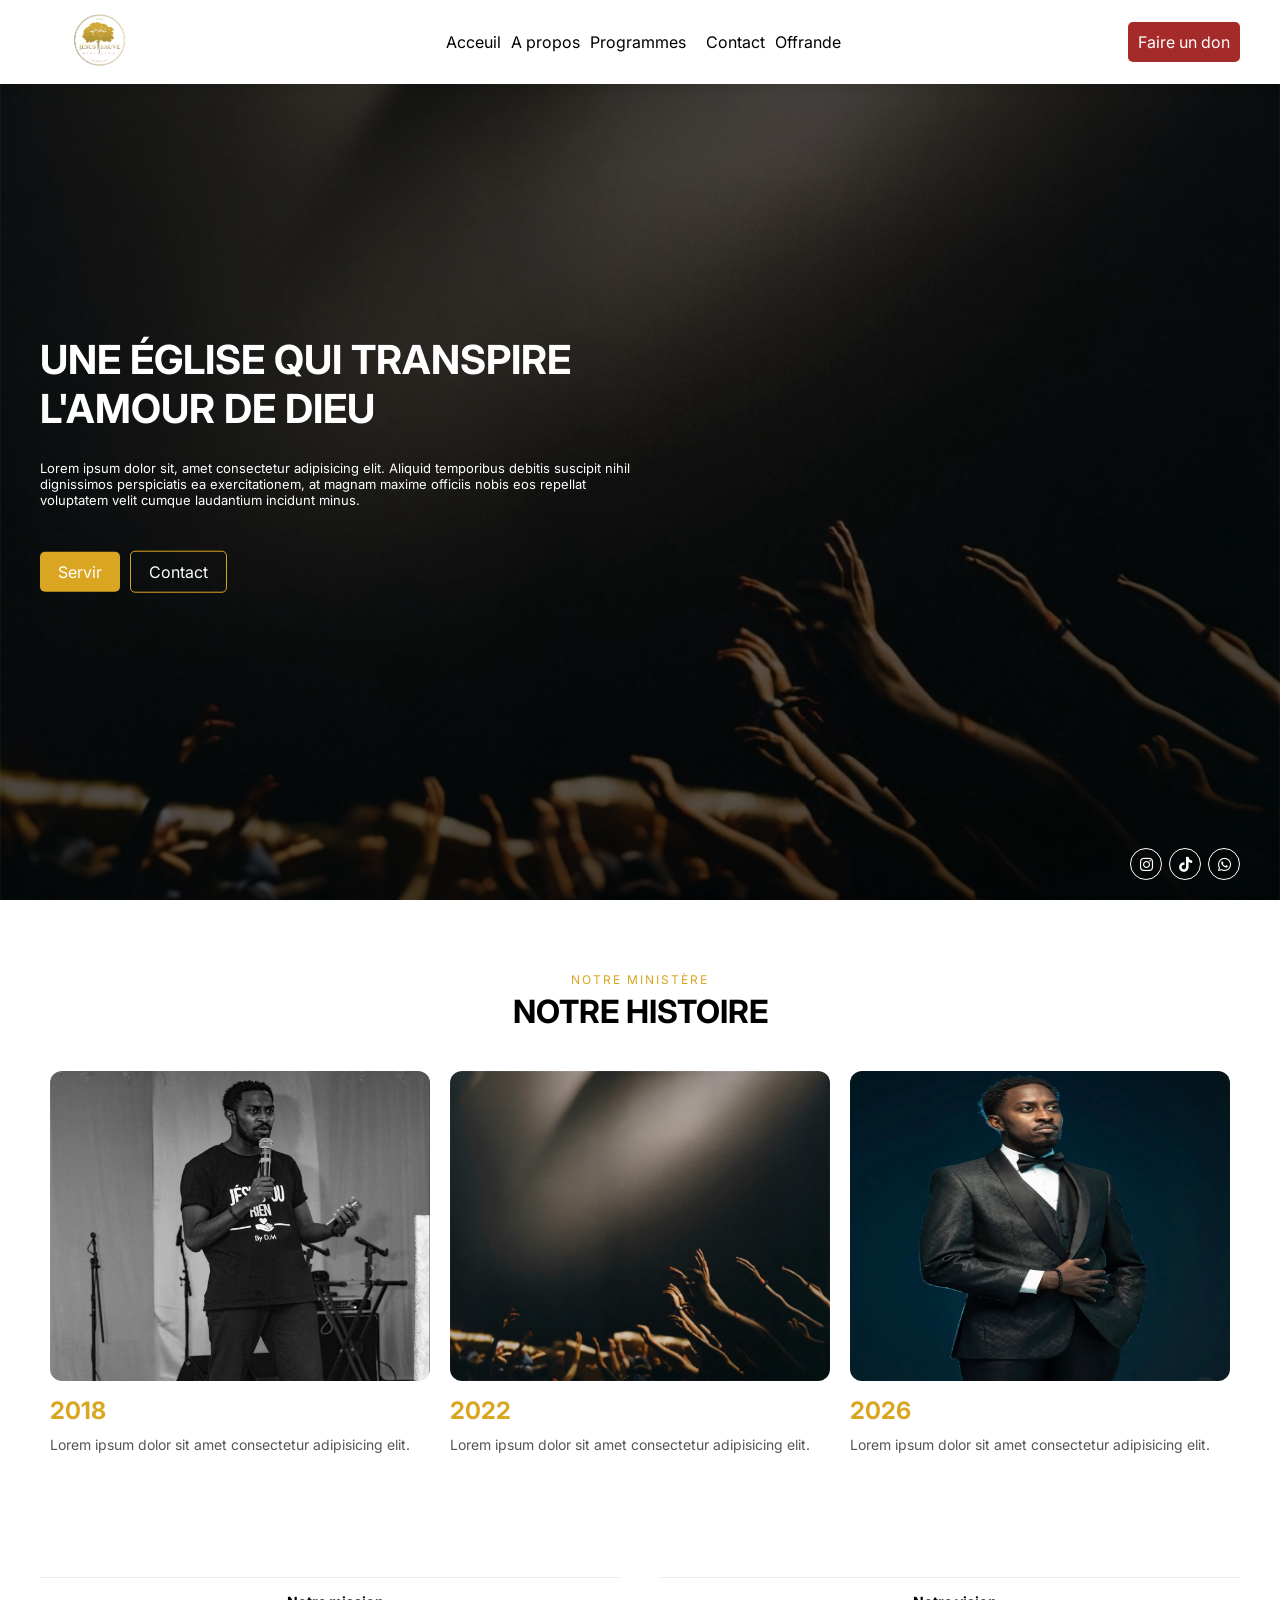
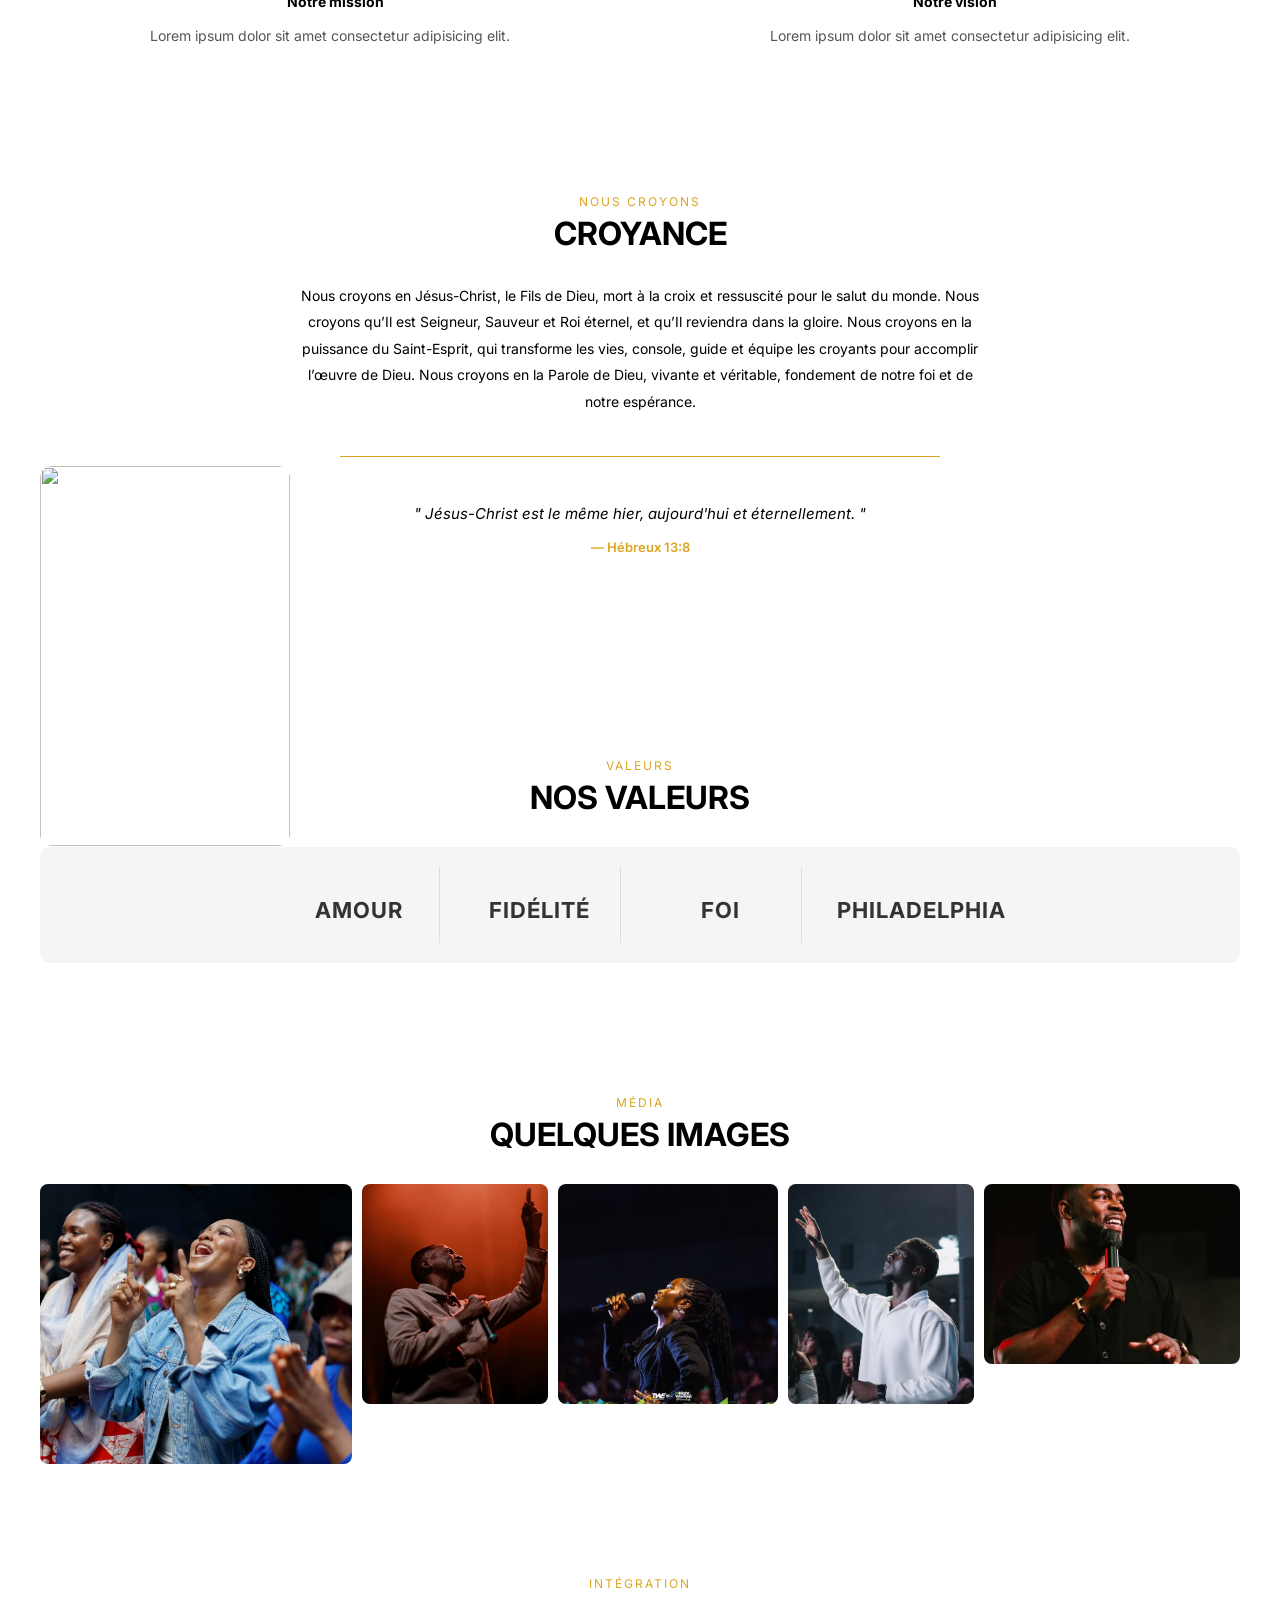
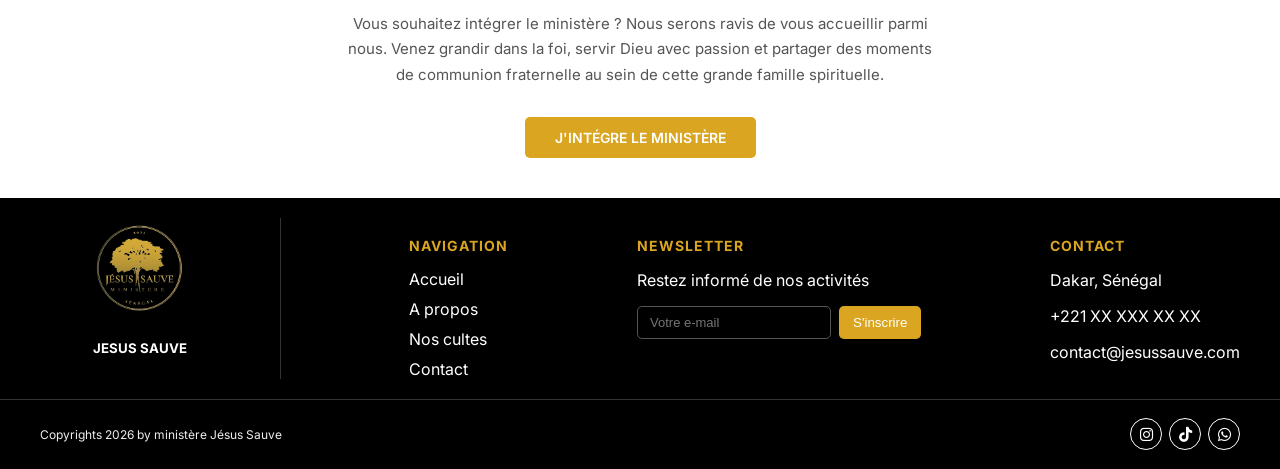
==== commit 074784fa: "ghkj" ====
--- a/about.html
+++ b/about.html
@@ -11,7 +11,7 @@
 <link href="https://fonts.googleapis.com/css2?family=Quicksand:wght@300..700&display=swap" rel="stylesheet">
 
 
-<link rel="stylesheet" href="style.css">
+<link rel="stylesheet" href="style.css?v=17">
 
 
 <link rel="stylesheet" href="https://cdnjs.cloudflare.com/ajax/libs/font-awesome/6.5.0/css/all.min.css">
@@ -108,8 +108,8 @@
             </div>
 
             <div class="button">
-                <a href="">Servir</a>
-                <a href="">Contact</a>
+                <a href="service.html">Servir</a>
+                <a href="contact.html">Contact</a>
             </div>
         </div>
         <div class="RS">
--- a/style.css
+++ b/style.css
@@ -1943,7 +1943,7 @@
     margin-bottom: 5px;
     z-index: 10;
     position: relative;
-text-align: end;
+text-align: center;
 
 }
 
@@ -1953,7 +1953,7 @@
     margin-bottom: 30px;
     z-index: 10;
     position: relative;
-    text-align: end;
+    text-align: center;
   
 }
 
@@ -2158,6 +2158,95 @@
     font-weight: 600;
 }
 
+.service-card {
+    display: flex;
+    align-items: center;
+    gap: 60px;
+    padding: 60px 40px;
+
+}
+
+.service-card.reverse {
+    flex-direction: row-reverse;
+    background-color: white;
+}
+
+.service-card img {
+    width: 450px;
+    height: 350px;
+    object-fit: cover;
+    border-radius: 12px;
+    flex-shrink: 0;
+}
+
+.service-info {
+    flex: 1;
+    display: flex;
+    flex-direction: column;
+    gap: 15px;
+}
+
+.service-info h2 {
+    font-size: 32px;
+    margin: 0;
+    color: black;
+margin-top: 3px !important;
+}
+
+.service-info p {
+    font-size: 14px;
+    color: #555;
+    line-height: 1.8;
+    margin: 0;
+}
+
+.service-info a {
+    display: flex;
+    align-items: center;
+    gap: 8px;
+    color: white;
+    background-color: black;
+    text-decoration: none;
+    padding: 10px 20px;
+    border-radius: 5px;
+    font-size: 14px;
+    font-weight: 600;
+    width: fit-content;
+    transition: 0.3s;
+}
+
+.service-info a:hover {
+    background-color: #1da851;
+}
+
+.service-info a i {
+    font-size: 18px;
+}
+
+.serv {
+    color: goldenrod !important;
+    margin-bottom: 0px !important;
+}
+
+@media screen and (max-width: 768px) {
+    .service-card,
+    .service-card.reverse {
+        flex-direction: column;
+        padding: 40px 20px;
+        gap: 25px;
+    }
+
+    .service-card img {
+        width: 100%;
+        height: 250px;
+    }
+    .service-info {
+   
+        align-items: start;
+    }
+}
+
+
 
 
 
@@ -2216,6 +2305,28 @@
     .maps-right {
         padding: 30px 20px;
     }
+
+    .valeurs h1 {
+        font-size: 32px;
+        margin-top: 0;
+        margin-bottom: 30px;
+        z-index: 3;
+        position: relative;
+        text-align: end;
+      
+    }
+    .valeurs p {
+    
+        text-align: end;
+      
+    }
+
+    .histoire-card img {
+        width: 100%;
+        height: 320px;
+        object-fit: cover;
+        border-radius: 12px;
+    }
 }
 
 
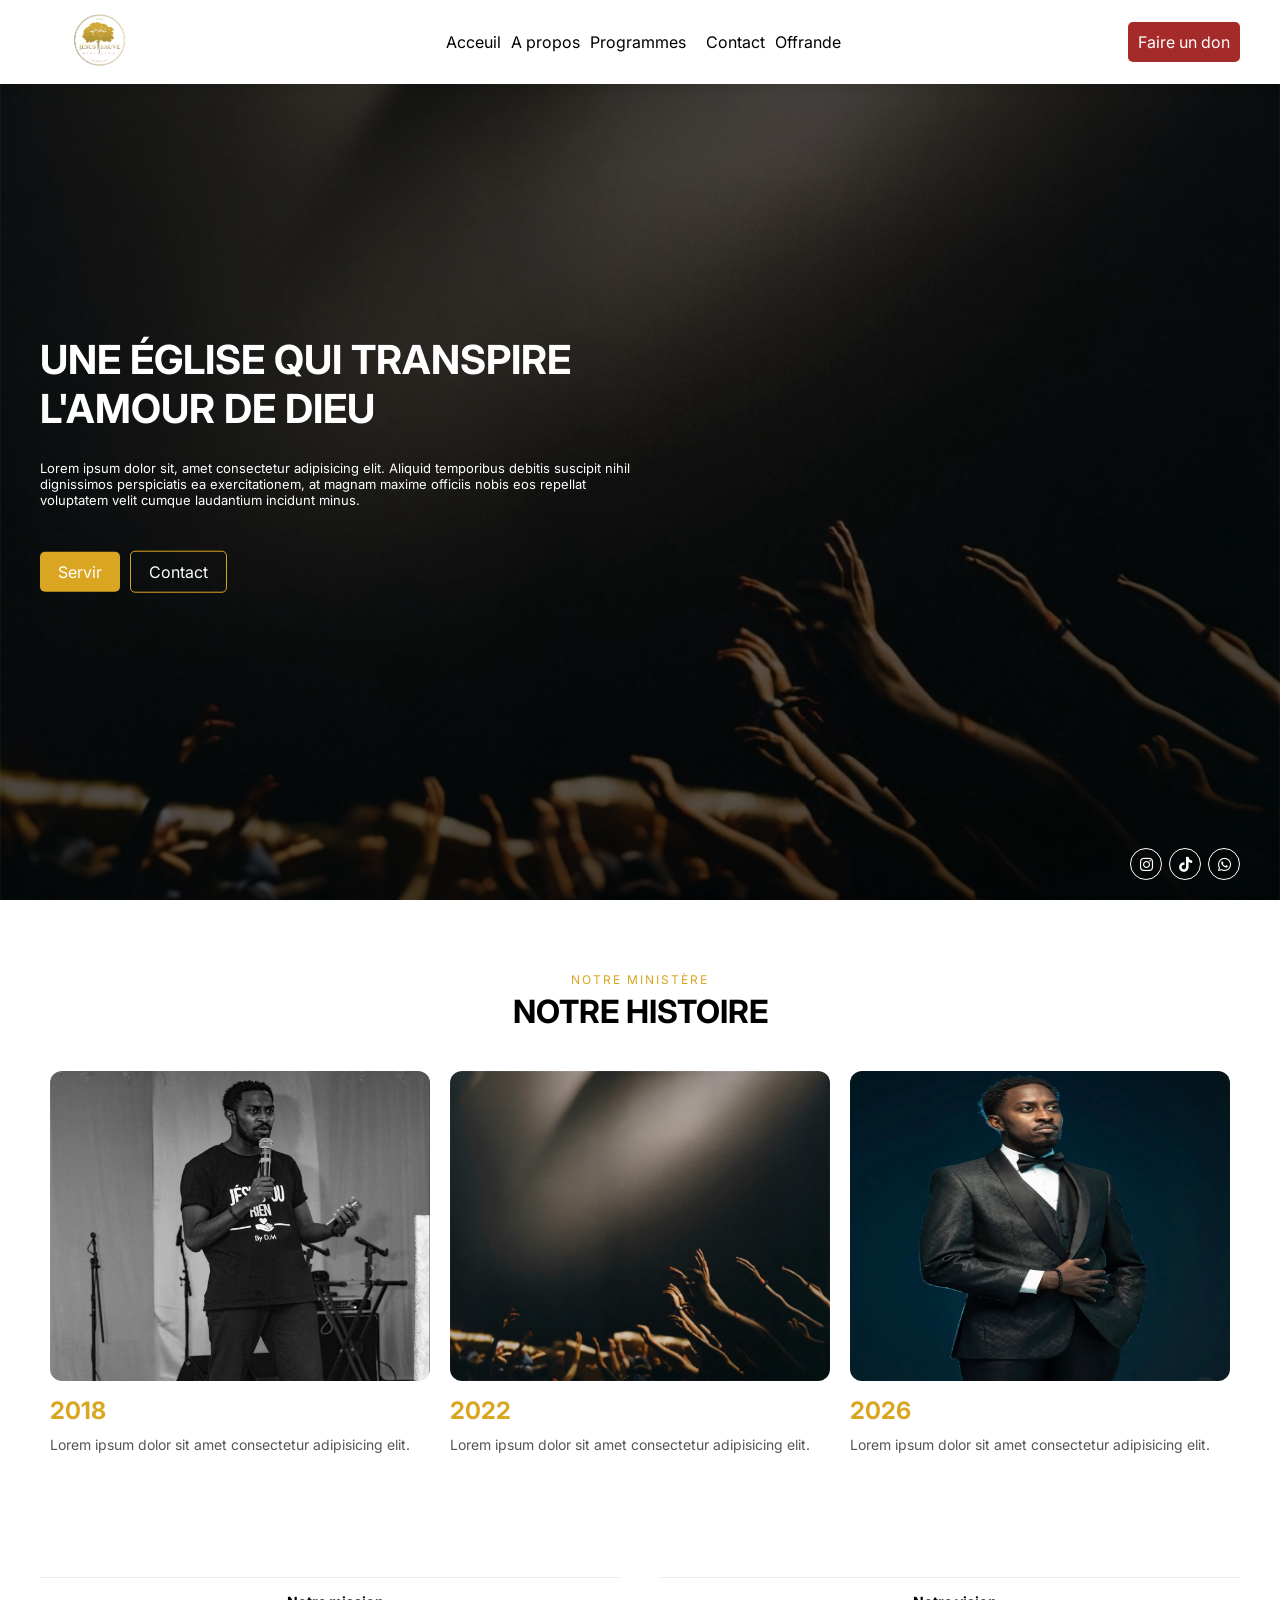
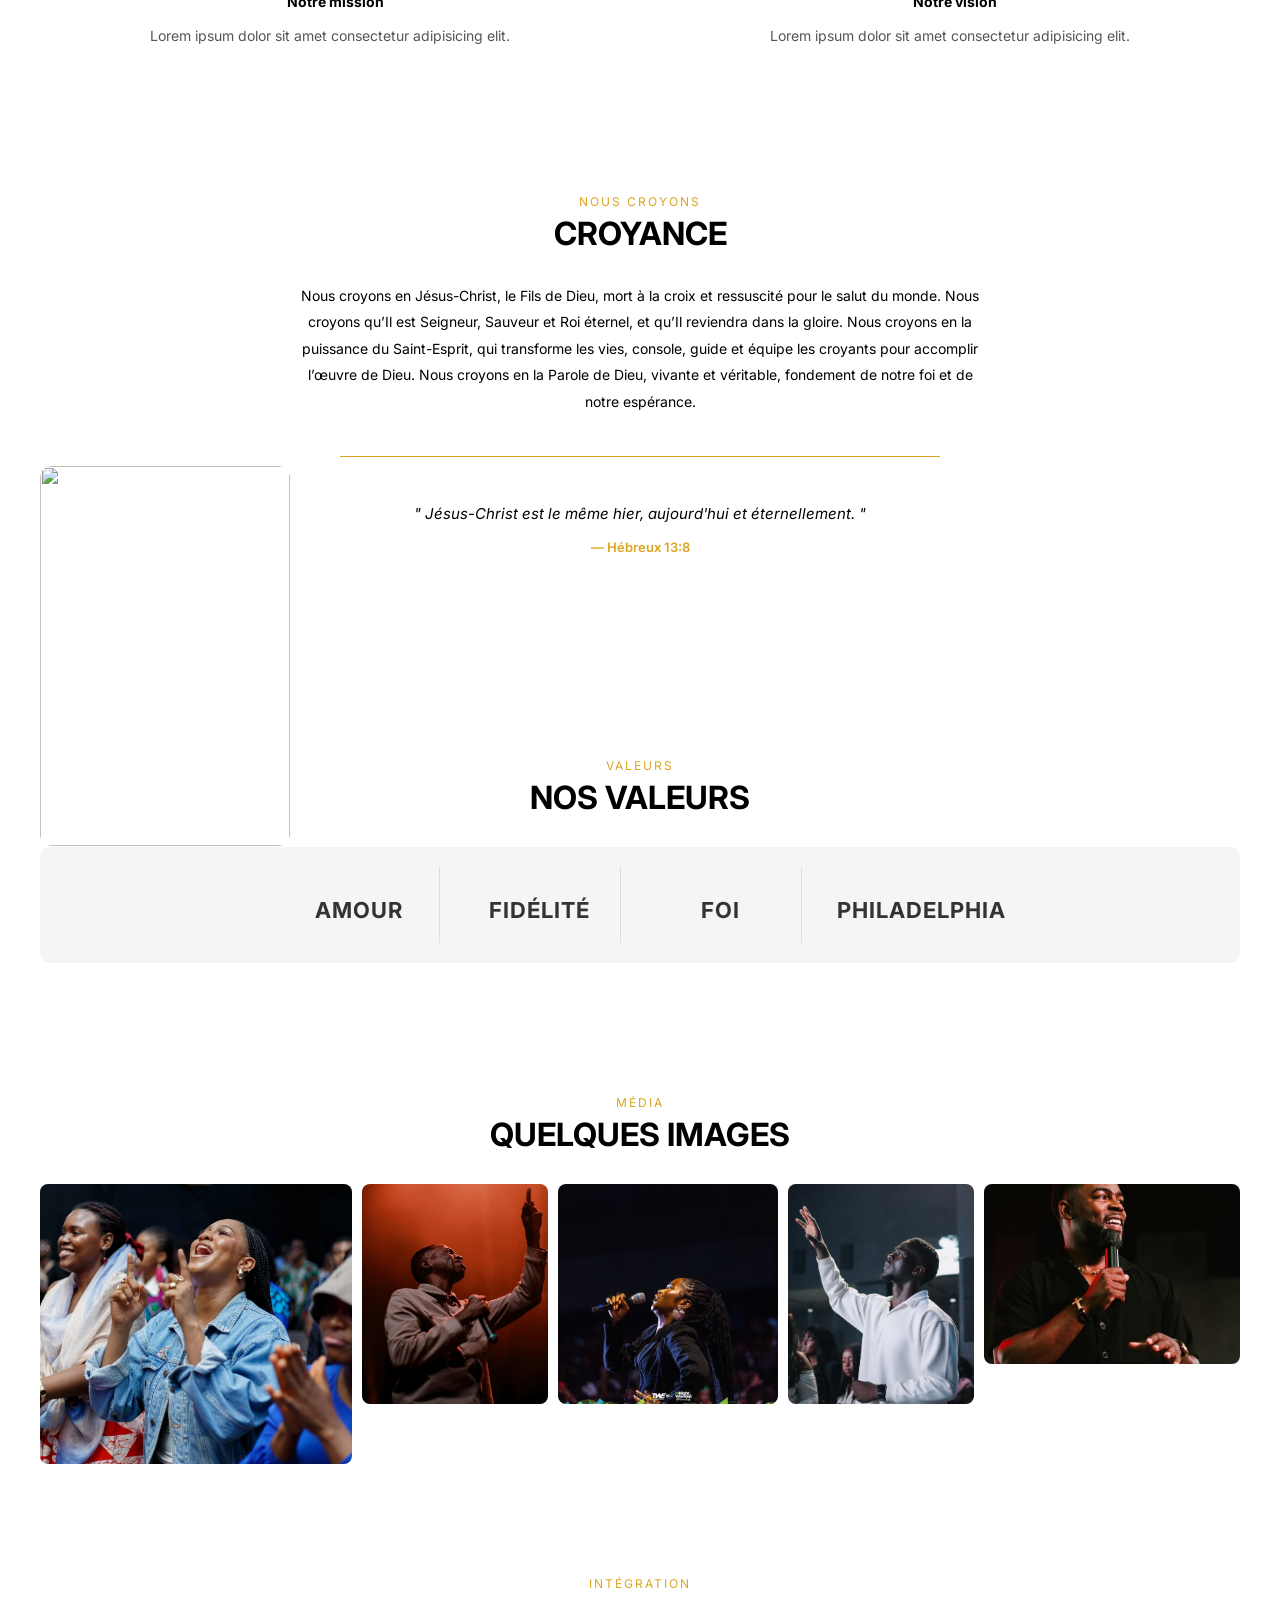
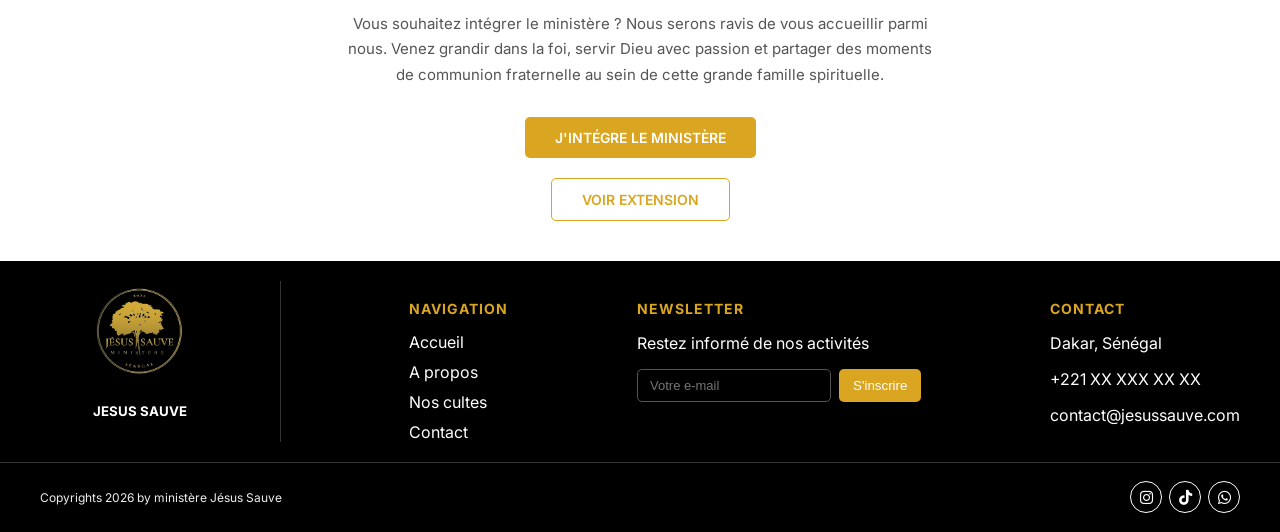
==== commit faac7943: "jsc" ====
--- a/about.html
+++ b/about.html
@@ -11,7 +11,7 @@
 <link href="https://fonts.googleapis.com/css2?family=Quicksand:wght@300..700&display=swap" rel="stylesheet">
 
 
-<link rel="stylesheet" href="style.css?v=17">
+<link rel="stylesheet" href="style.css?v=18">
 
 
 <link rel="stylesheet" href="https://cdnjs.cloudflare.com/ajax/libs/font-awesome/6.5.0/css/all.min.css">
@@ -235,6 +235,7 @@
         <p>Vous souhaitez intégrer le ministère ? Nous serons ravis de vous accueillir parmi nous. Venez grandir dans la foi, servir Dieu avec passion et partager des moments de communion fraternelle au sein de cette grande famille spirituelle.</p>
 
         <a href="">J'INTÉGRE LE MINISTÈRE</a>
+        <a href="extension.html" style="margin-top: 20px; color: goldenrod; background-color: transparent; border: 1px solid goldenrod; ">VOIR EXTENSION</a>
         </div>
     </main>
     
--- a/style.css
+++ b/style.css
@@ -7,6 +7,18 @@
 header {
     position: relative;
     background-image: url(image/Photoroom_20260526_172012.PNG);
+    background-position: center;
+    background-repeat: no-repeat;
+    background-size: cover;
+    color: white;
+    height: 100vh;
+    padding-top: 80px; /* espace pour la nav fixe */
+    box-sizing: border-box;
+}
+
+.JSC {
+    position: relative;
+   background-image: url(image/IMG_7081.HEIC);
     background-position: center;
     background-repeat: no-repeat;
     background-size: cover;
@@ -2219,6 +2231,10 @@
     background-color: #1da851;
 }
 
+.web:hover{
+    background-color: goldenrod !important; 
+}
+
 .service-info a i {
     font-size: 18px;
 }
@@ -2227,6 +2243,316 @@
     color: goldenrod !important;
     margin-bottom: 0px !important;
 }
+
+/* JSC */
+.apropos-JSC p{
+font-size: 14px;
+color: goldenrod;
+margin-bottom: 0px;
+}
+
+.apropos-JSC h5{
+
+    
+    margin-top: 3px !important;
+}
+
+.apropos-JSC {
+  display: flex;
+  align-items: center;
+  justify-content: center;
+  gap: 20px;
+    }
+
+
+
+.apropos-JSC img  {
+   height: 500px;
+}
+
+.in {
+    max-width: 500px;
+    color: #333;
+
+}
+
+.in p {
+  color: #2a2a2a;
+  font-size: 16px;
+  text-align: justify;
+
+}
+
+.media-JSC-content {
+display: flex;
+align-items: center;
+justify-content: center;
+gap: 30px;
+flex-wrap: wrap;
+}
+
+.premier {
+    font-size: 14px;
+    color: goldenrod;
+    margin-bottom: 0px;
+    text-align: center;
+}
+.programme-JSC h1{
+
+    
+    margin-top: 3px !important;
+    text-align: center;
+}
+
+.programme-JSC {
+
+    
+  padding: 30px;
+  margin-top: 50px;
+}
+
+.JSC-content {
+    display: flex;
+    align-items: center !important;
+    justify-content: center !important;
+    background-color: #2a2a2a;
+    border-radius: 20px;
+    overflow: hidden; 
+
+}
+
+.JSC-card {
+  
+    padding: 20px;
+ 
+}
+
+
+.media-JSC h1{
+  
+    margin-top: 3px;
+    text-align: center;
+}
+.roger{
+    display: flex;
+    align-items: center;
+    justify-content: center;
+    gap: 50px;
+    margin-top: 40px;
+    margin-bottom: 70px;
+}
+
+.roger-content {
+    display: flex;
+flex-direction: column;
+   align-items: end;
+}
+
+.roger-content p {
+color: goldenrod;
+font-size: 14px;
+margin-bottom: 0px;
+}
+
+.roger-content h1 {
+
+    margin-top: 3px;
+    }
+
+
+.mot-roger {
+    max-width: 500px;
+    font-style: italic;
+color: #333 !important;
+}
+
+.roger img{
+ 
+   height: 400px;
+   border-radius: 15px;
+}
+
+.ecrire {
+    display: flex;
+    gap: 20px;
+    margin-top: 50px;
+
+}
+.ecrire a {
+  text-decoration: none;
+  color: white;
+  background-color: black;
+  padding: 8px;
+  border-radius: 7px;
+    
+}
+
+/* ===== FIX EVENT SECTION ===== */
+.event {
+  
+   padding: 30px;/* laisse place à l'image à gauche */
+}
+
+.event h1 {
+    text-align: left; /* aligné avec le contenu décalé */
+}
+
+.inf {
+    padding: 20px 24px;
+    border-bottom: 1px solid #eee;
+}
+
+.inf:last-of-type {
+    border-bottom: none;
+}
+
+.inf h4 {
+    font-size: 15px;
+    font-weight: 700;
+    margin-bottom: 4px;
+    color: goldenrod;
+}
+
+.inf p {
+    font-size: 12px;
+    color: whitesmoke;
+    margin: 0;
+}
+
+.event-content-card {
+    background-color:  #2a2a2a;;
+    border-radius: 12px;
+    overflow: hidden;
+    flex: 1;
+}
+
+/* ===== MEDIA QUERIES MOBILE ===== */
+@media screen and (max-width: 768px) {
+
+    /* A PROPOS JSC */
+    .apropos-JSC {
+        flex-direction: column;
+        padding: 40px 20px;
+        text-align: center;
+    }
+
+    .apropos-JSC img {
+        height: 400px;
+      
+        object-fit: cover;
+        border-radius: 10px;
+        order: 2;
+    }
+
+    .in {
+        max-width: 100%;
+        padding-left: 20px;
+        padding-right: 20px;
+    }
+
+    .in p {
+        font-size: 14px;
+        text-align: center;
+    }
+
+    /* GALERIE */
+    .media-JSC {
+        padding: 40px 20px;
+    }
+
+    .media-JSC-content {
+        flex-direction: column;
+        gap: 20px;
+    }
+
+    .histoire-card {
+        width: 100%;
+    }
+
+    .histoire-card img {
+        width: 100%;
+        height: 220px;
+        object-fit: cover;
+        border-radius: 10px;
+    }
+
+    /* PROGRAMME */
+    .programme-JSC {
+        padding: 30px 20px;
+    }
+
+    .JSC-content {
+        flex-direction: column;
+        border-radius: 12px;
+        gap: 0;
+    }
+
+    .JSC-card {
+        width: 100%;
+        border-bottom: 1px solid #444;
+        padding: 16px 20px;
+    
+    }
+
+    .JSC-card:last-of-type {
+        border-bottom: none;
+    }
+
+    /* ROGER */
+    .roger {
+        flex-direction: column-reverse; /* photo en haut */
+        padding: 0 20px;
+        gap: 24px;
+        text-align: center;
+        margin-bottom: 40px;
+    }
+
+    .roger-content {
+        align-items: center;
+    }
+
+    .roger img {
+        width: 100%;
+        height: 550px;
+        object-fit: cover;
+        object-position: top;
+    }
+
+    .mot-roger {
+        max-width: 100%;
+        text-align: center;
+    }
+
+    .ecrire {
+        justify-content: center;
+        margin-top: 24px;
+    }
+
+    /* EVENT */
+    .event {
+        padding: 40px 20px 60px;
+    }
+
+    .event h1 {
+        text-align: center;
+        font-size: 20px;
+    }
+
+    /* Sur mobile, l'image flottante disparaît */
+    .fit {
+        display: none;
+    }
+
+    .event-content {
+        flex-direction: column;
+    }
+
+    .event-content-card {
+        width: 100%;
+    }
+}
+
+
 
 @media screen and (max-width: 768px) {
     .service-card,
@@ -2239,6 +2565,8 @@
     .service-card img {
         width: 100%;
         height: 250px;
+        padding-left: 10px !important;
+        padding-right: 10px !important;
     }
     .service-info {
    
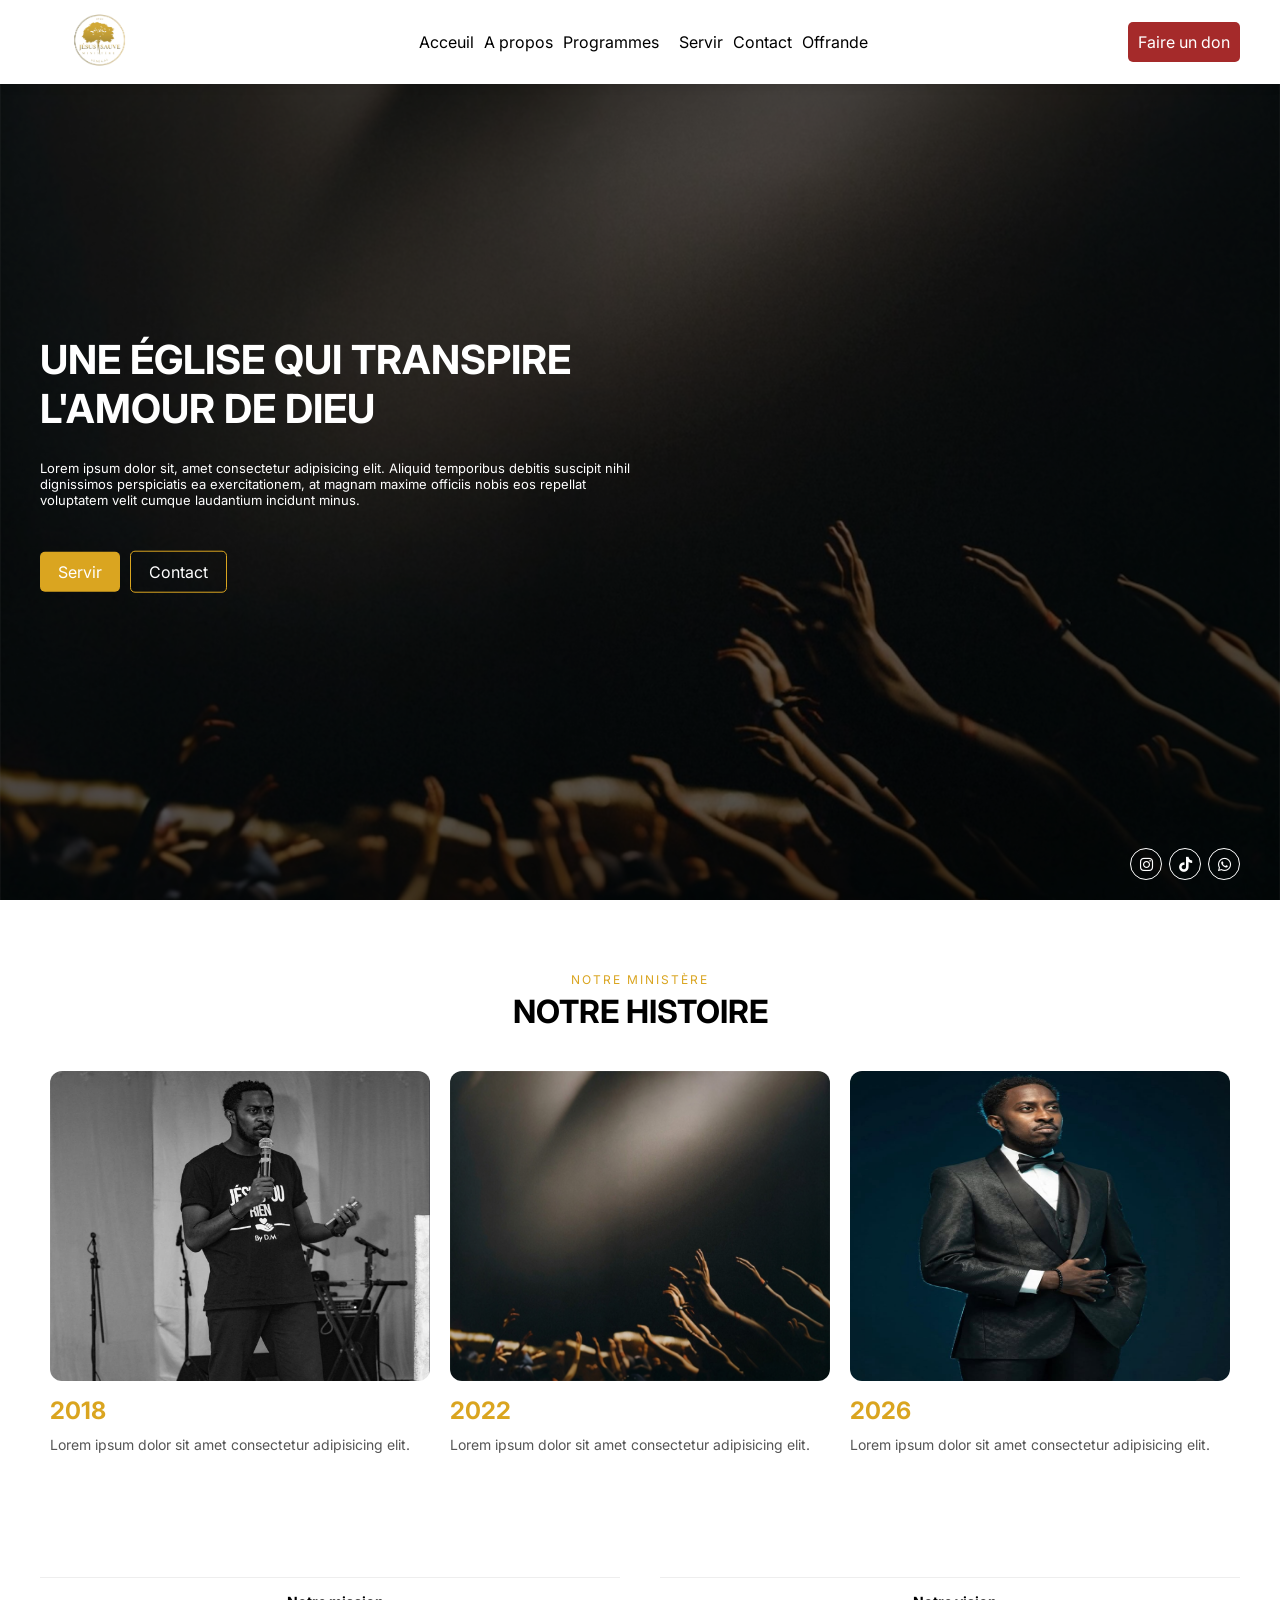
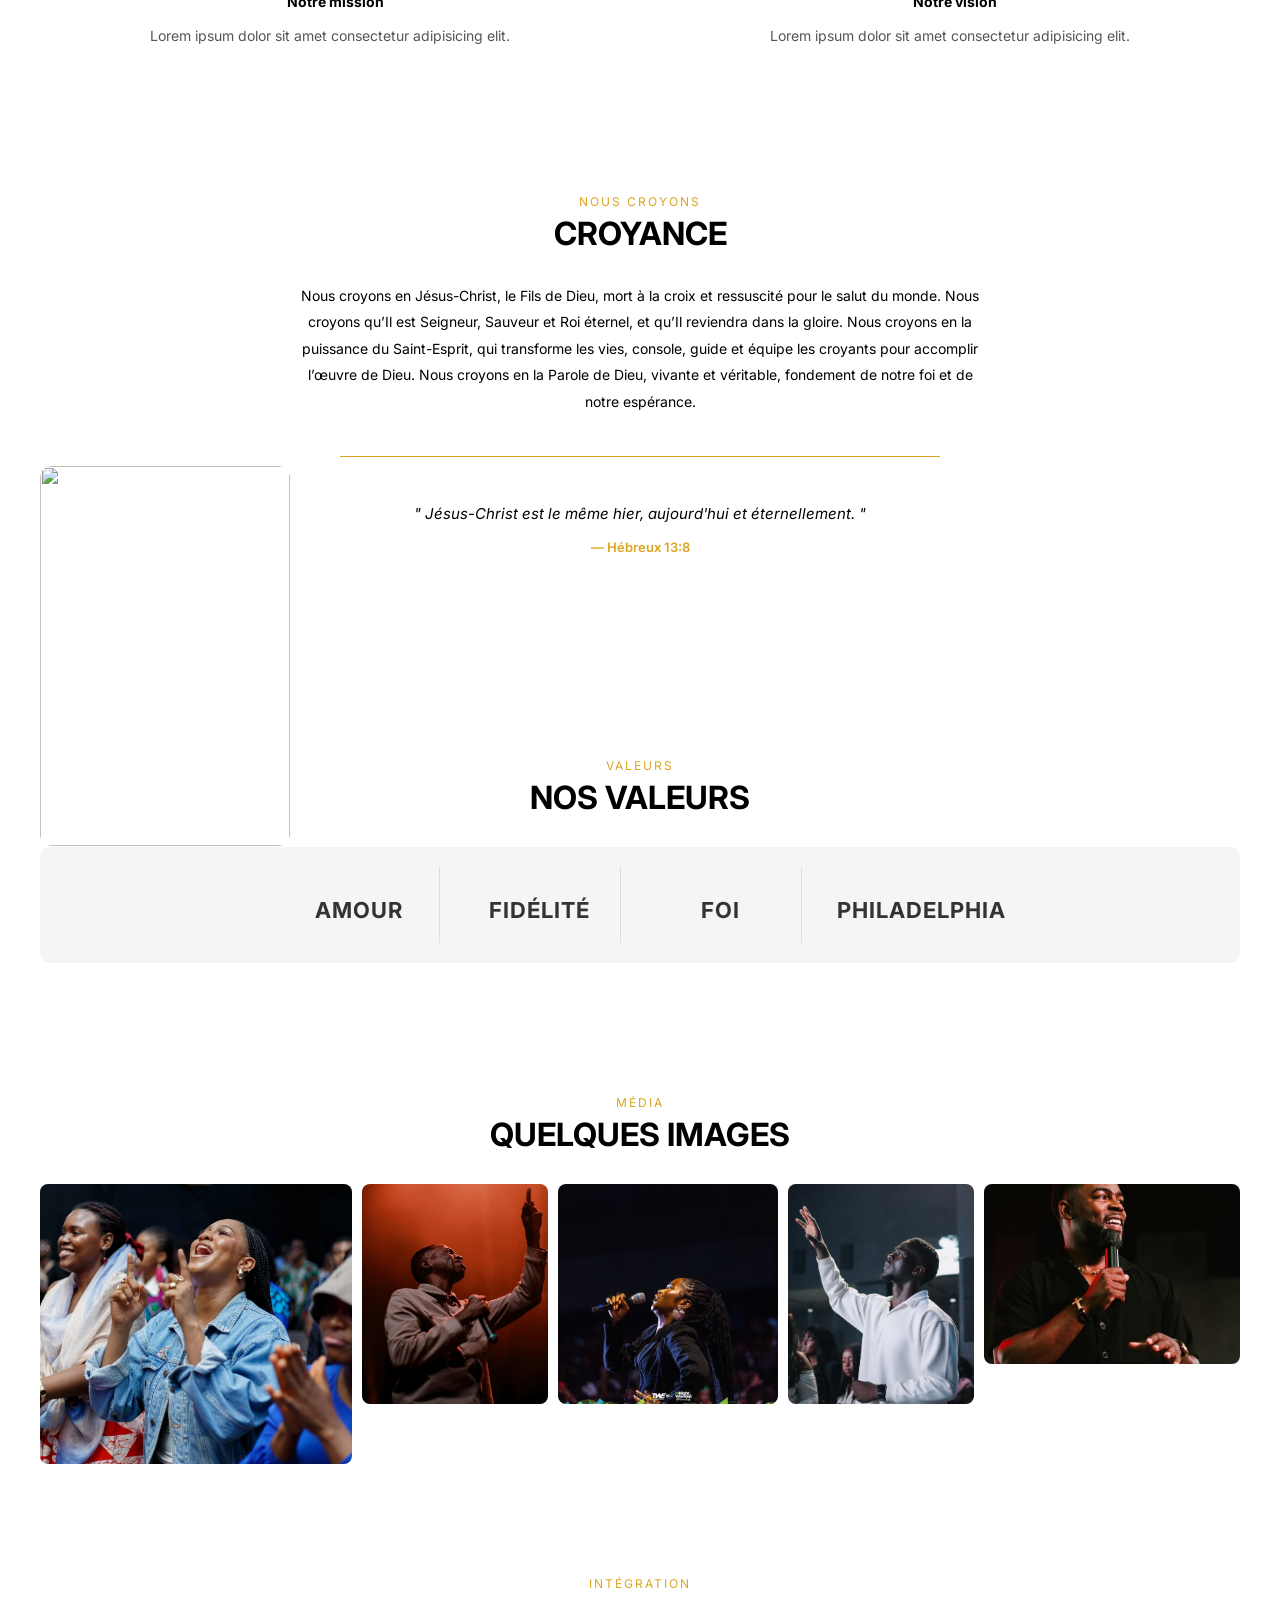
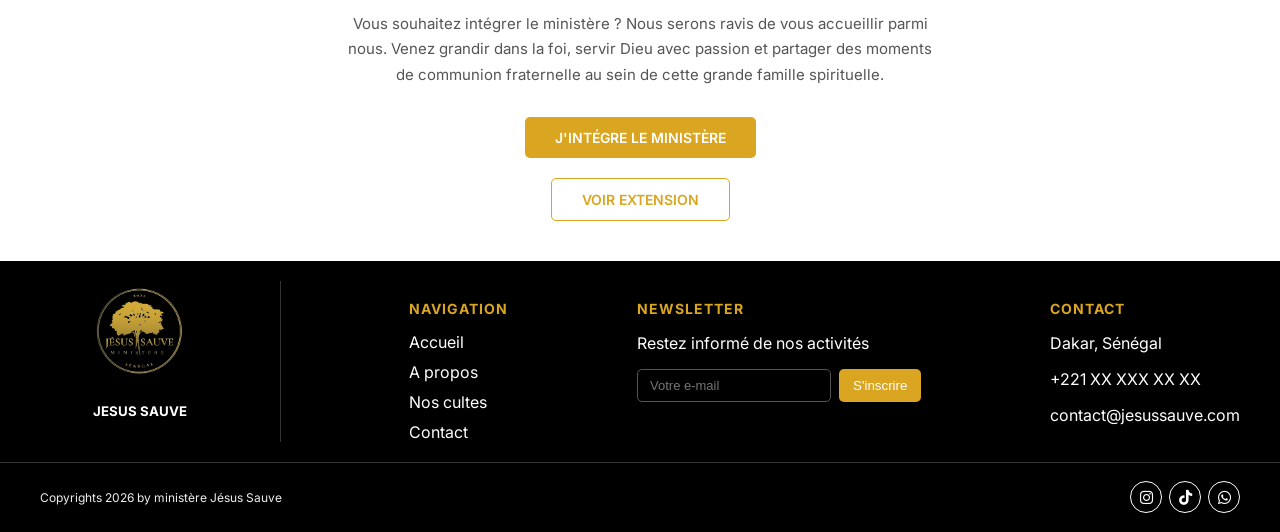
==== commit 24f8b8d3: "mlmkl" ====
--- a/about.html
+++ b/about.html
@@ -11,7 +11,7 @@
 <link href="https://fonts.googleapis.com/css2?family=Quicksand:wght@300..700&display=swap" rel="stylesheet">
 
 
-<link rel="stylesheet" href="style.css?v=18">
+<link rel="stylesheet" href="style.css?v=19">
 
 
 <link rel="stylesheet" href="https://cdnjs.cloudflare.com/ajax/libs/font-awesome/6.5.0/css/all.min.css">
@@ -43,14 +43,17 @@
                         <a href="">Programmes <i class="ri-arrow-down-s-line"></i></a>
                         <div class="dropdown">
                             <ul>
-                                <li><a href="">Nos cultes</a></li>
-                                <li><a href="">Retraites</a></li>
-                                <li><a href="">Euggelion Ministry</a></li>
+                                <li><a href="index.html#prog">Nos cultes</a></li>
+                                <li><a href="retraite.html">Retraites</a></li>
+                                <li><a href="ministry.html">Euggelion Ministry</a></li>
                             </ul>
                         </div>
                     </li>
                     <li class="menu-list">
                         <i class="ri-arrow-down-wide-line"></i><div class="dropdown"></div>
+                    </li>
+                    <li class="menu-list">
+                        <a href="service.html">Servir</a>
                     </li>
                     <li class="menu-list">
                         <a href="contact.html">Contact</a>
@@ -78,16 +81,22 @@
                     <li class="menu-list">
                         <a href="about.html">A propos</a>
                     </li>
+
+                    <li class="menu-list">
+                        <a href="index.html#prog">Nos Cultes</a>
+                    </li>
+                    <li class="menu-list">
+                        <a href="retraite.html">Retraites</a>
+                    </li>
+
+                    <li class="menu-list">
+                        <a href="ministry.html">Euggelion Ministry</a>
+                    </li>
               
-                    <li class="menu-list">
-                        Programmes<i class="ri-arrow-down-wide-line"></i><div class="dropdown">
-                            <ul>
-                                <li><a href="">Nos cultes</a></li>
-                                <li><a href="">Retraites</a></li>
-                                <li><a href="">Euggelion Ministry</a></li>
-
-                            </ul>
-                        </div>
+               
+
+                    <li class="menu-list">
+                        <a href="service.html">Servir</a>
                     </li>
                     <li class="menu-list">
                         <a href="contact.html">Contact</a>
@@ -217,7 +226,7 @@
         </div>
     
         <!-- GALERIE -->
-        <div class="about-galerie">
+        <div class="about-galerie" id="gal">
             <p>MÉDIA</p>
             <h1>QUELQUES IMAGES</h1>
             <div class="about-media">
--- a/style.css
+++ b/style.css
@@ -835,6 +835,15 @@
     flex-direction: column;
 }
 
+.sermons-JSC {
+    padding: 60px 40px;
+    background-color: white;
+    min-height: 500px;
+    align-items: center;
+
+    flex-direction: column;
+}
+
 .sermons-top {
     display: flex;
     flex-direction: column;
@@ -842,6 +851,27 @@
     margin-bottom: 40px;
     margin-top: 50px;
 }
+.sermons-top-JSC {
+    display: flex;
+    flex-direction: column;
+    align-items: center;
+    margin-bottom: 40px;
+    margin-top: 50px;
+}
+
+.sermons-top-JSC p:first-of-type {
+  text-align: center;
+  margin-bottom: 0px;
+  color: goldenrod;
+}
+
+.sermons-top-JSC h1:first-of-type {
+    text-align: center;
+    margin-top: 3px;
+  
+  }
+
+
 .but {
     text-decoration: none; color: white;
 }
@@ -2426,6 +2456,378 @@
     flex: 1;
 }
 
+/* ===== RÉSEAUX JSC ===== */
+.reseaux-JSC {
+    background-color: white;
+padding: 10px;
+    text-align: center;
+}
+
+.reseaux-JSC h1 {
+    color: black;
+    margin-top: 3px;
+    margin-bottom: 10px;
+}
+
+.reseaux-sub {
+    font-size: 13px;
+    color: #888;
+    max-width: 480px;
+    margin: 0 auto 40px;
+    line-height: 1.7;
+}
+
+.reseaux-cards {
+    display: flex;
+    justify-content: center;
+    gap: 16px;
+    flex-wrap: wrap;
+    max-width: 900px;
+    margin: 0 auto 50px;
+}
+
+.reseau-card {
+    flex: 1;
+    min-width: 180px;
+    max-width: 220px;
+    background-color: #1a1a1a;
+    border: 1px solid #2a2a2a;
+    border-radius: 14px;
+    padding: 24px 20px;
+    text-decoration: none;
+    display: flex;
+    flex-direction: column;
+    align-items: center;
+    gap: 12px;
+    transition: all 0.25s;
+    position: relative;
+}
+
+.reseau-card:hover {
+    border-color: goldenrod;
+    transform: translateY(-4px);
+}
+
+.reseau-icon {
+    width: 52px;
+    height: 52px;
+    border-radius: 50%;
+    background-color: #2a2a2a;
+    display: flex;
+    align-items: center;
+    justify-content: center;
+    font-size: 22px;
+    color: goldenrod;
+    transition: 0.25s;
+}
+
+.reseau-icon.red { color: #ff4444; }
+.reseau-icon.green { color: #25d366; }
+
+.reseau-card:hover .reseau-icon {
+    background-color: goldenrod;
+    color: black;
+}
+
+.reseau-card:hover .reseau-icon.red {
+    background-color: #ff4444;
+    color: white;
+}
+
+.reseau-card:hover .reseau-icon.green {
+    background-color: #25d366;
+    color: white;
+}
+
+.reseau-info h4 {
+    color: white;
+    font-size: 14px;
+    font-weight: 700;
+    margin: 0 0 4px;
+}
+
+.reseau-info p {
+    color: #666;
+    font-size: 12px;
+    margin: 0;
+}
+
+.reseau-arrow {
+    position: absolute;
+    top: 14px;
+    right: 14px;
+    color: #333;
+    font-size: 14px;
+    transition: 0.25s;
+}
+
+.reseau-card:hover .reseau-arrow {
+    color: goldenrod;
+}
+
+.mot-modal {
+    display: none;
+    position: fixed;
+    inset: 0;
+    background: rgba(0,0,0,0.85);
+    z-index: 1000;
+    align-items: center;
+    justify-content: center;
+}
+
+.mot-modal.open {
+    display: flex;
+}
+
+.mot-modal-inner {
+    position: relative;
+    max-width: 90vw;
+    max-height: 90vh;
+}
+
+.mot-modal-inner img {
+    width: 100%;
+    max-height: 90vh;
+    object-fit: contain;
+    border-radius: 10px;
+}
+
+.mot-close {
+    position: absolute;
+    top: -16px;
+    right: -16px;
+    width: 34px;
+    height: 34px;
+    border-radius: 50%;
+    background: goldenrod;
+    color: black;
+    border: none;
+    font-size: 18px;
+    cursor: pointer;
+    display: flex;
+    align-items: center;
+    justify-content: center;
+    z-index: 10;
+}
+/* ===== EXTENSIONS ===== */
+.extension, .cellule {
+    padding: 60px 40px;
+    text-align: center;
+}
+
+.cellule {
+    background-color: whitesmoke;
+}
+
+.extension > p, .cellule > p {
+    color: goldenrod;
+    font-size: 12px;
+    text-transform: uppercase;
+    letter-spacing: 2px;
+    margin-bottom: 0;
+}
+
+.extension h1, .cellule h1 {
+    margin-top: 3px;
+    margin-bottom: 40px;
+}
+
+/* GRILLE FLEX WRAP */
+.extension-grid, .cellule-grid {
+    display: flex;
+    flex-wrap: wrap;
+    justify-content: center;
+    gap: 30px;
+}
+
+.extension-card {
+    display: flex;
+    flex-direction: column;
+    align-items: center;
+    text-align: center;
+    gap: 14px;
+    padding: 36px 28px 28px;
+    border-radius: 18px;
+    background: white;
+    box-shadow: 0 8px 40px rgba(0, 0, 0, 0.10);
+    width: 280px;
+    transition: 0.25s;
+}
+
+.extension-card:hover {
+    transform: translateY(-5px);
+    box-shadow: 0 16px 50px rgba(0, 0, 0, 0.15);
+}
+
+.logo-extension {
+    height: 150px;
+
+    object-fit: contain;
+}
+
+.ca {
+    height: 200px;
+
+    object-fit: contain;
+}
+
+.extension-info {
+    display: flex;
+    flex-direction: column;
+    align-items: center;
+    gap: 6px;
+}
+
+.extension-titre {
+    font-size: 15px;
+    font-weight: 700;
+    color: #111 !important;
+    margin: 0;
+}
+
+.extension-info p {
+    font-size: 13px;
+    color: #666;
+    margin: 0;
+    line-height: 1.6;
+}
+
+.extension-info a {
+    display: inline-block;
+    margin-top: 14px;
+    padding: 9px 20px;
+    background-color: black;
+    color: white;
+    text-decoration: none;
+    border-radius: 6px;
+    font-size: 12px;
+    font-weight: 600;
+    letter-spacing: 0.5px;
+    transition: 0.2s;
+}
+
+.extension-info a:hover {
+    background-color: goldenrod;
+    color: black;
+}
+
+.testify {
+    background-color: goldenrod;
+    
+    position: absolute;
+    display: flex;
+    right: 0;
+    left: 0;
+    align-items: center;
+    justify-content: center;
+    gap: 60px;
+    color: black;
+}
+
+.testify a {
+text-decoration: none;
+border-bottom: 1px solid black;
+color: black;
+font-size: 15px;
+}
+
+.testify p:first-of-type {
+ font-weight: 600;
+ font-size: 15px;
+    }
+    .testify p:last-of-type {
+
+        font-size: 15px;
+           }
+
+      
+.retraite-content {
+    display: flex;
+    align-items: center;
+    justify-content: center;
+    gap: 70px;
+    padding: 40px;
+    margin-bottom: 70px;
+    flex-wrap: wrap;
+} 
+
+.retraite-content h3 {
+margin-top: 6px;
+font-size: 25px;
+}  
+
+.retraite-info {
+    background-color: whitesmoke;
+    padding: 50px;
+    display: flex;
+    border-radius: 30px;
+}
+
+.left-retraite {
+    display: flex;
+    flex-direction: column;
+    align-items: center;
+    justify-content: center;
+}
+
+.left-retraite img {
+  border-radius: 20px;
+  height: 500px;
+}
+.right-retraite {
+    display: flex;
+    flex-direction: column;
+    align-items: center;
+    justify-content: center;
+}
+    
+
+/* MOBILE */
+@media (max-width: 768px) {
+    .extension, .cellule {
+        padding: 40px 20px;
+    }
+
+    .extension-card {
+        width: 100%;
+        max-width: 340px;
+    }
+
+    .testify a {
+        text-decoration: none;
+        border-bottom: 1px solid black;
+        color: black;
+        font-size: 13px;
+        }
+        
+        .testify p:first-of-type {
+         font-weight: 600;
+         font-size: 13px;
+            }
+            .testify p:last-of-type {
+
+                font-size: 13px;
+                   }
+            
+}
+
+
+
+/* Mobile */
+@media (max-width: 768px) {
+    .reseaux-JSC {
+        padding: 50px 20px;
+    }
+
+    .reseaux-cards {
+        gap: 12px;
+    }
+
+    .reseau-card {
+        min-width: 140px;
+    }
+}
+
 /* ===== MEDIA QUERIES MOBILE ===== */
 @media screen and (max-width: 768px) {
 
@@ -2701,7 +3103,7 @@
 
 
     .but {
-        text-decoration: none; color: black;
+        text-decoration: none; color: white;
     }
     .select button {
         padding: 8px;
@@ -3099,8 +3501,14 @@
             justify-content: center;
         }
 
+        .joinn a {
+         color: goldenrod !important;
+   border-bottom: 1px solid goldenrod !important;
+
+        }
+
    .right-bottom {
-    background-color: #2a2a2a;
+    background-color: black;
     padding: 20px;
     border-radius: 10px;
     margin-top: 15px;
@@ -3112,12 +3520,12 @@
 }
 
 .right-bottom .select button {
-    border-color: burlywood;
+    border-color: goldenrod;
     color: #ddd !important;
 }
 
 .right-bottom .select button.active {
-    background-color: burlywood;
+    background-color: goldenrod;
     color: black !important;
 }
 
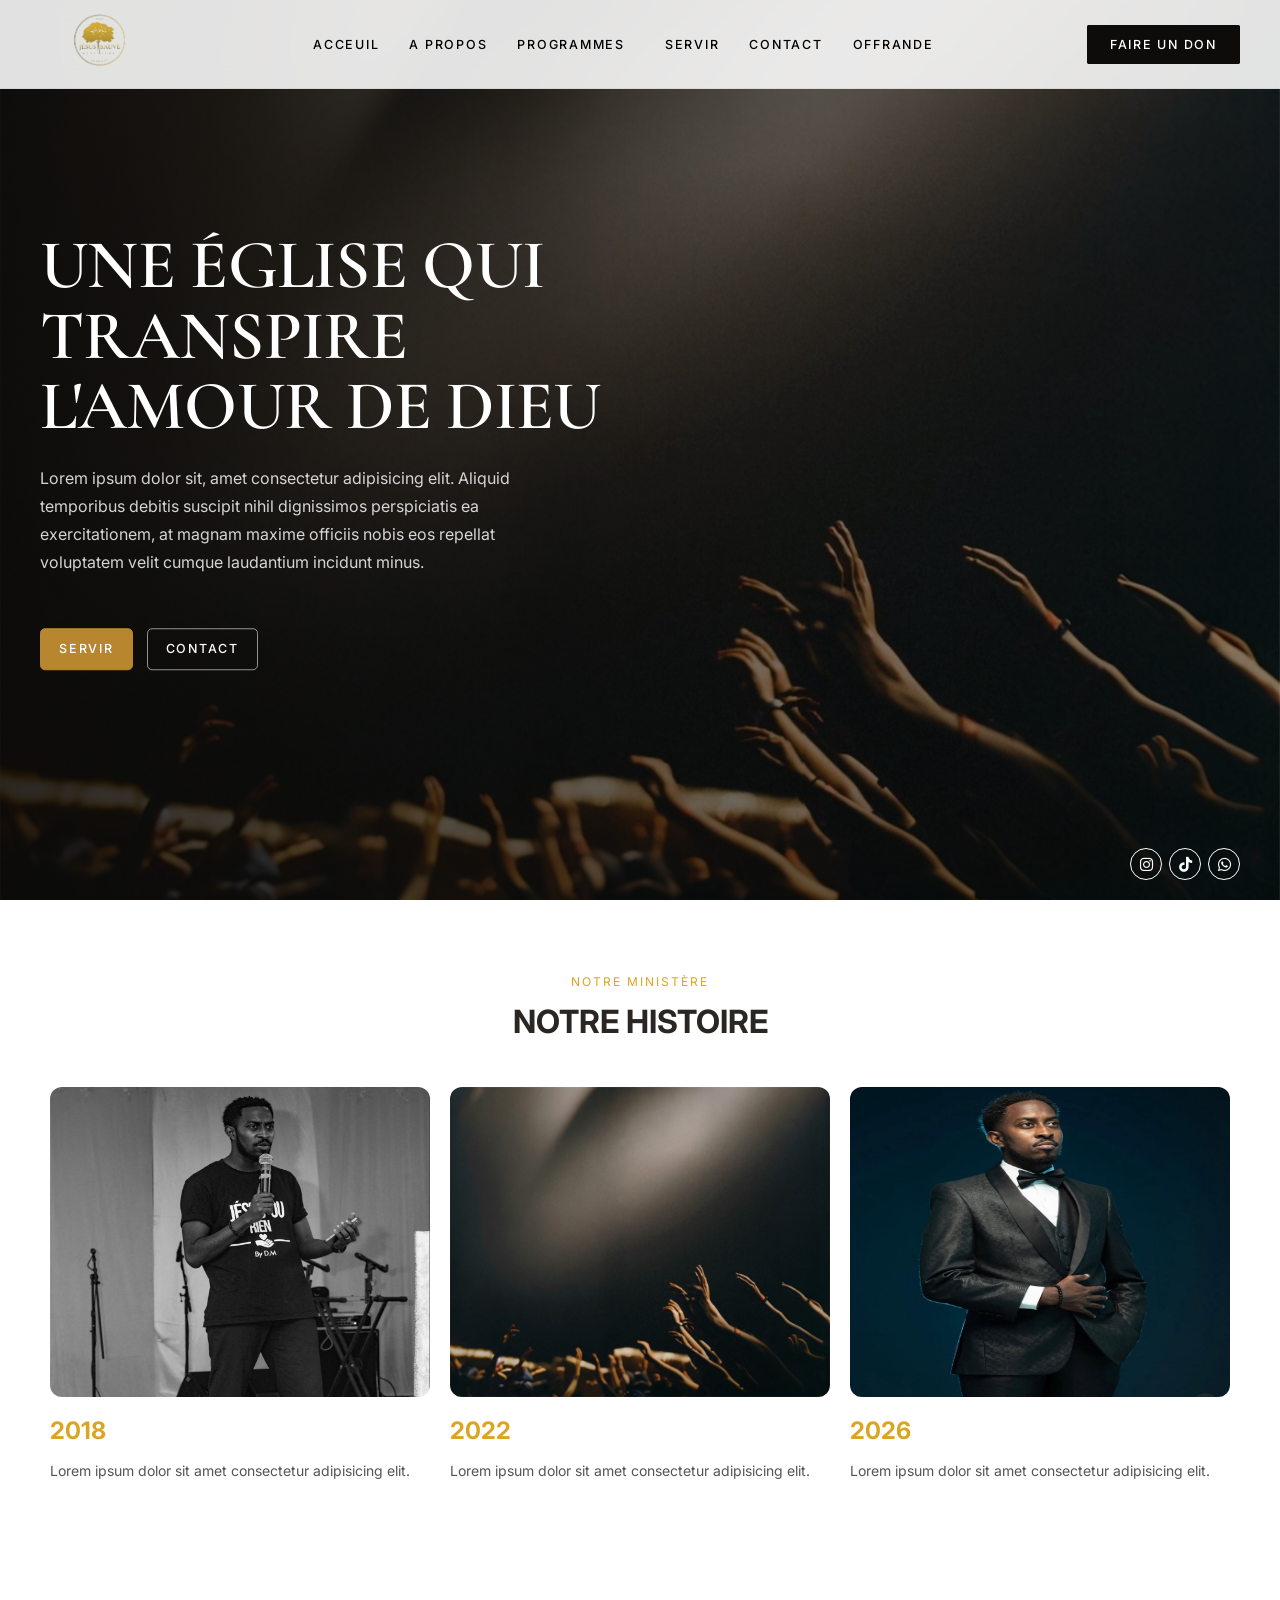
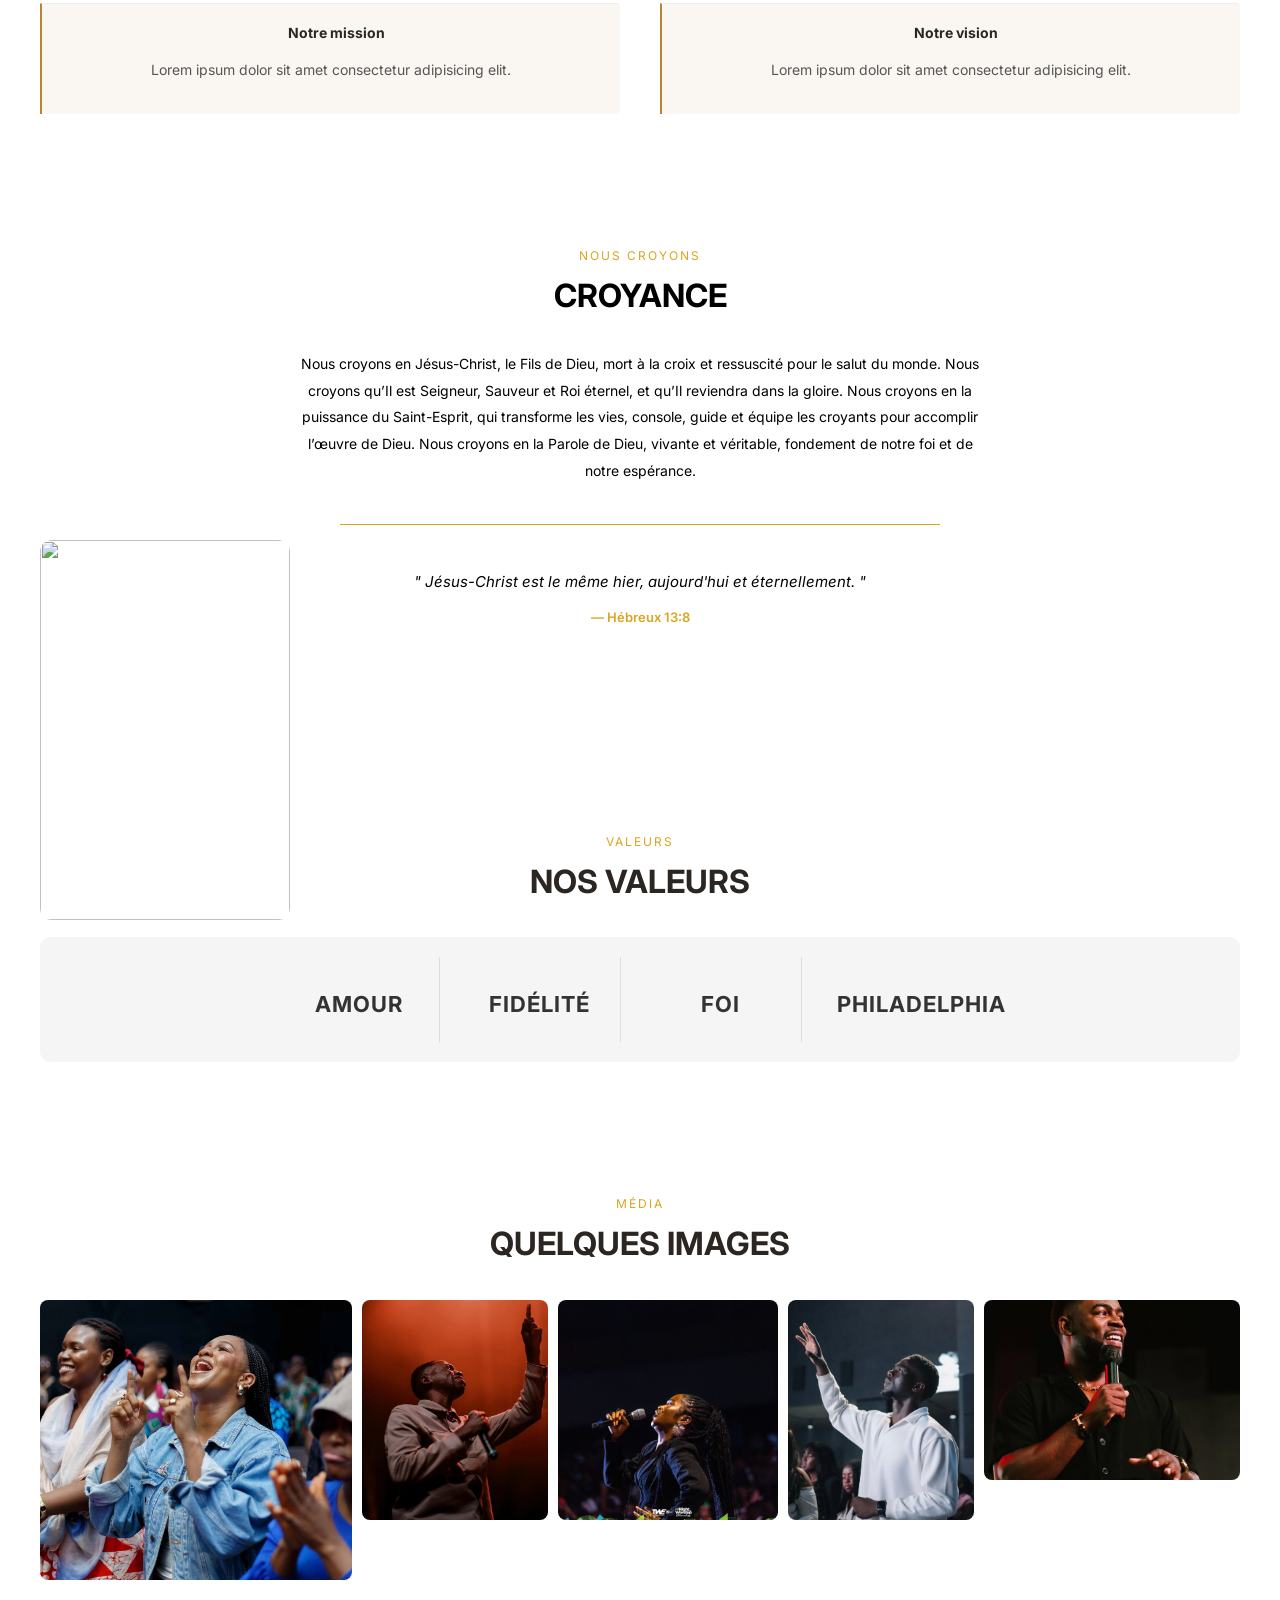
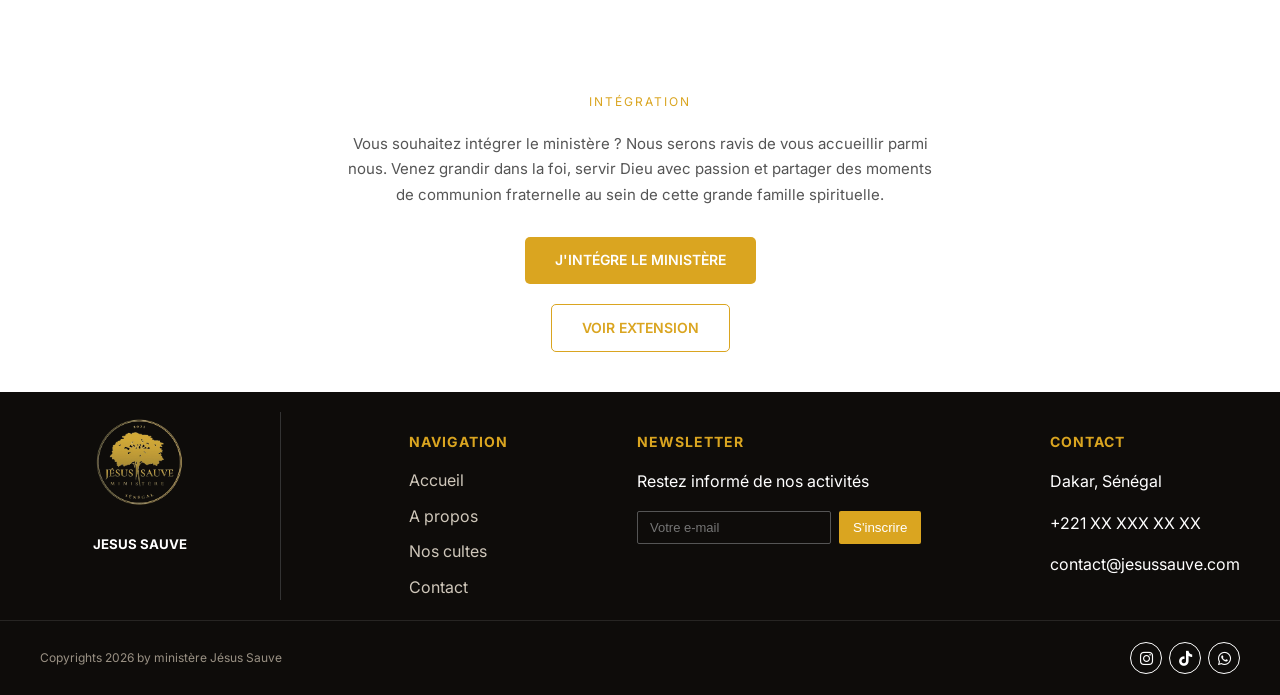
==== commit deacd057: "ebgeebeee" ====
--- a/about.html
+++ b/about.html
@@ -12,6 +12,7 @@
 
 
 <link rel="stylesheet" href="style.css?v=19">
+<link rel="stylesheet" href="premium.css">
 
 
 <link rel="stylesheet" href="https://cdnjs.cloudflare.com/ajax/libs/font-awesome/6.5.0/css/all.min.css">
@@ -352,5 +353,6 @@
             </script>
        
                 
-            </body>
+            <script src="premium.js"></script>
+</body>
 </html>
--- a/style.css
+++ b/style.css
@@ -2753,7 +2753,7 @@
 
 .retraite-content h3 {
 margin-top: 6px;
-font-size: 25px;
+font-size: 22px;
 }  
 
 .retraite-info {
@@ -2761,6 +2761,7 @@
     padding: 50px;
     display: flex;
     border-radius: 30px;
+    box-shadow: 5px 10px 15px rgba(0, 0, 0, 0.2);
 }
 
 .left-retraite {
@@ -2768,11 +2769,14 @@
     flex-direction: column;
     align-items: center;
     justify-content: center;
+    border-right: 1px solid #eee;
+    padding-right: 60px;
 }
 
 .left-retraite img {
   border-radius: 20px;
   height: 500px;
+  box-shadow: 5px 10px 15px rgba(0, 0, 0, 0.3);
 }
 .right-retraite {
     display: flex;
@@ -2786,6 +2790,23 @@
 @media (max-width: 768px) {
     .extension, .cellule {
         padding: 40px 20px;
+    }
+
+    .left-retraite img {
+        border-radius: 20px;
+        height: 400px;
+        box-shadow: 5px 10px 15px rgba(0, 0, 0, 0.3);
+      }
+
+      .left-retraite {
+        display: flex;
+        flex-direction: column;
+        align-items: center;
+        justify-content: center;
+        border-bottom: 1px solid #eee;
+        padding-bottom: 60px;
+        padding-right: 0;
+        border-right: none;
     }
 
     .extension-card {
--- a/premium.css
+++ b/premium.css
@@ -0,0 +1,185 @@
+/* premium.css — couche de finition, chargée APRÈS style.css.
+   Ne remplace rien de ta logique : supprime ce fichier et le site revient tel quel. */
+@import url('https://fonts.googleapis.com/css2?family=Cormorant+Garamond:wght@500;600;700&display=swap');
+
+:root {
+    --or: #b8862f;
+    --or-clair: #d9b56a;
+    --nuit: #0e0c0a;
+    --creme: #faf7f2;
+    --texte: #2b2622;
+    --serif: "Cormorant Garamond", Georgia, serif;
+    --ease: cubic-bezier(.2, .7, .2, 1);
+}
+
+/* ---------- Base ---------- */
+html { scroll-behavior: smooth; }
+body { color: var(--texte); line-height: 1.6; -webkit-font-smoothing: antialiased; }
+::selection { background: var(--or); color: #fff; }
+:focus-visible { outline: 2px solid var(--or); outline-offset: 3px; }
+[id] { scroll-margin-top: 90px; }
+a, button { transition: color .25s, background-color .25s, border-color .25s, opacity .25s; }
+
+/* ---------- Header ---------- */
+.top {
+    background: rgba(255, 255, 255, .88);
+    -webkit-backdrop-filter: blur(12px);
+    backdrop-filter: blur(12px);
+    box-shadow: none;
+    border-bottom: 1px solid rgba(0, 0, 0, .06);
+    transition: padding .3s, box-shadow .3s;
+}
+.top.scrolled { padding-top: 4px; padding-bottom: 4px; box-shadow: 0 6px 24px rgba(0, 0, 0, .08); }
+.logo img { transition: height .3s; }
+.top.scrolled .logo img { height: 48px; }
+
+nav ul li a {
+    position: relative;
+    padding: 6px 10px;
+    font-size: 12.5px;
+    font-weight: 500;
+    letter-spacing: .14em;
+    text-transform: uppercase;
+}
+nav ul li a::after {
+    content: "";
+    position: absolute;
+    left: 10px; right: 10px; bottom: 0;
+    height: 1px;
+    background: var(--or);
+    transform: scaleX(0);
+    transform-origin: left;
+    transition: transform .3s var(--ease);
+}
+nav ul li a:hover::after { transform: scaleX(1); }
+.full-menu ul li a { text-transform: none; letter-spacing: 0; }
+.full-menu ul li a::after { display: none; }
+
+.don a {
+    padding: 11px 22px;
+    background-color: var(--nuit);
+    border: 1px solid var(--nuit);
+    border-radius: 2px;
+    font-size: 12.5px;
+    font-weight: 500;
+    letter-spacing: .14em;
+    text-transform: uppercase;
+}
+.don a:hover { background-color: var(--or); border-color: var(--or); }
+
+/* ---------- Hero ---------- */
+.overlay {
+    background: linear-gradient(100deg, rgba(12, 9, 6, .88) 0%, rgba(12, 9, 6, .55) 55%, rgba(12, 9, 6, .25) 100%);
+}
+.text h1 {
+    font-family: var(--serif);
+    font-weight: 600;
+    font-size: clamp(38px, 5.4vw, 72px);
+    line-height: 1.02;
+    letter-spacing: -.01em;
+    margin: 0 0 22px;
+}
+.text p { font-size: 16px; line-height: 1.75; color: rgba(255, 255, 255, .82); max-width: 520px; }
+.button { gap: 14px; margin-top: 36px; }
+.button a {
+    padding: 14px 28px;
+    border-radius: 2px;
+    font-size: 12.5px;
+    font-weight: 500;
+    letter-spacing: .14em;
+    text-transform: uppercase;
+}
+.button a:first-of-type { background-color: var(--or); border: 1px solid var(--or); }
+.button a:first-of-type:hover { background-color: var(--or-clair); border-color: var(--or-clair); color: var(--nuit); }
+.button a:last-of-type { border-color: rgba(255, 255, 255, .55); }
+.button a:last-of-type:hover { background-color: rgba(255, 255, 255, .12); border-color: #fff; }
+
+/* ---------- Titres de sections ---------- */
+.sermons h1, .about h1, .programme h1, .galerie h1, .join .right h1 {
+    font-family: var(--serif);
+    font-weight: 600;
+    line-height: 1.1;
+}
+.sermons h1, .about h1, .programme h1, .galerie h1 { font-size: clamp(30px, 4vw, 46px); }
+.sermons-top div > p:first-of-type,
+.about > p:first-of-type,
+.programme p:first-of-type,
+.galerie > p:first-of-type {
+    font-size: 12px;
+    font-weight: 600;
+    letter-spacing: .22em;
+    text-transform: uppercase;
+    color: var(--or);
+}
+.gauche h2, .bio-text h2, .bio-card-info h2 { font-family: var(--serif); font-weight: 600; }
+
+/* ---------- Sermons ---------- */
+.sermon-thumb {
+    border-radius: 4px;
+    box-shadow: 0 10px 30px rgba(0, 0, 0, .12);
+    transition: box-shadow .35s;
+}
+.sermon-thumb img { transition: transform .6s var(--ease); }
+.sermon-card:hover .sermon-thumb { box-shadow: 0 18px 40px rgba(0, 0, 0, .2); }
+.sermon-card:hover .sermon-thumb img { transform: scale(1.05); }
+.play-btn { background: rgba(12, 9, 6, .35); transition: background .3s; }
+.sermon-card:hover .play-btn { background: rgba(12, 9, 6, .12); }
+.sermons .sermon-card a .sermon-title {
+    font-family: var(--serif);
+    font-size: 22px;
+    font-weight: 600;
+    color: var(--nuit);
+    margin: 16px 0 4px;
+}
+.sermon-date { font-size: 12px; letter-spacing: .1em; text-transform: uppercase; color: #8a8178; }
+
+/* ---------- Rejoignez-nous ---------- */
+.join { background: radial-gradient(120% 100% at 0% 0%, #1a1611 0%, var(--nuit) 60%); }
+.left img { border-radius: 4px; box-shadow: 0 20px 50px rgba(0, 0, 0, .45); }
+.select button {
+    padding: 10px 16px;
+    border-radius: 2px;
+    border-color: rgba(217, 181, 106, .5);
+    color: #e9e2d6;
+    font-family: inherit;
+    font-size: 11.5px;
+    letter-spacing: .12em;
+    cursor: pointer;
+}
+.select button:hover { border-color: var(--or-clair); color: #fff; }
+.select button.active { background-color: var(--or-clair); border-color: var(--or-clair); color: var(--nuit); font-weight: 600; }
+.select button a { color: inherit; text-decoration: none; border: 0; }
+.infoo p span {
+    height: 26px; width: 26px;
+    display: inline-flex; align-items: center; justify-content: center;
+    background: rgba(217, 181, 106, .15);
+    color: var(--or-clair);
+    font-size: 13px;
+}
+.verset { border-color: rgba(217, 181, 106, .35); background: rgba(255, 255, 255, .03); }
+.verset .quote { font-family: var(--serif); font-size: 15px; line-height: 1.4; color: #b9b0a2; }
+
+/* ---------- À propos ---------- */
+.mission, .Vision {
+    padding: 18px 22px;
+    background: var(--creme);
+    border-left: 2px solid var(--or);
+    border-radius: 0 4px 4px 0;
+}
+
+/* ---------- Footer ---------- */
+footer { background-color: var(--nuit); }
+footer ul li a { color: #cfc7ba; }
+footer ul li a:hover { color: var(--or-clair); }
+.newsletter-form input, .newsletter-form button { border-radius: 2px; }
+.newsletter-form input:focus { border-color: var(--or-clair); }
+.footer-bottom { border-top-color: rgba(255, 255, 255, .1); color: #9a9184; }
+
+/* ---------- Apparition au scroll (classe ajoutée par premium.js) ---------- */
+.reveal { opacity: 0; transform: translateY(22px); transition: opacity .8s var(--ease), transform .8s var(--ease); }
+.reveal.in { opacity: 1; transform: none; }
+
+@media (prefers-reduced-motion: reduce) {
+    html { scroll-behavior: auto; }
+    .reveal { opacity: 1; transform: none; transition: none; }
+}
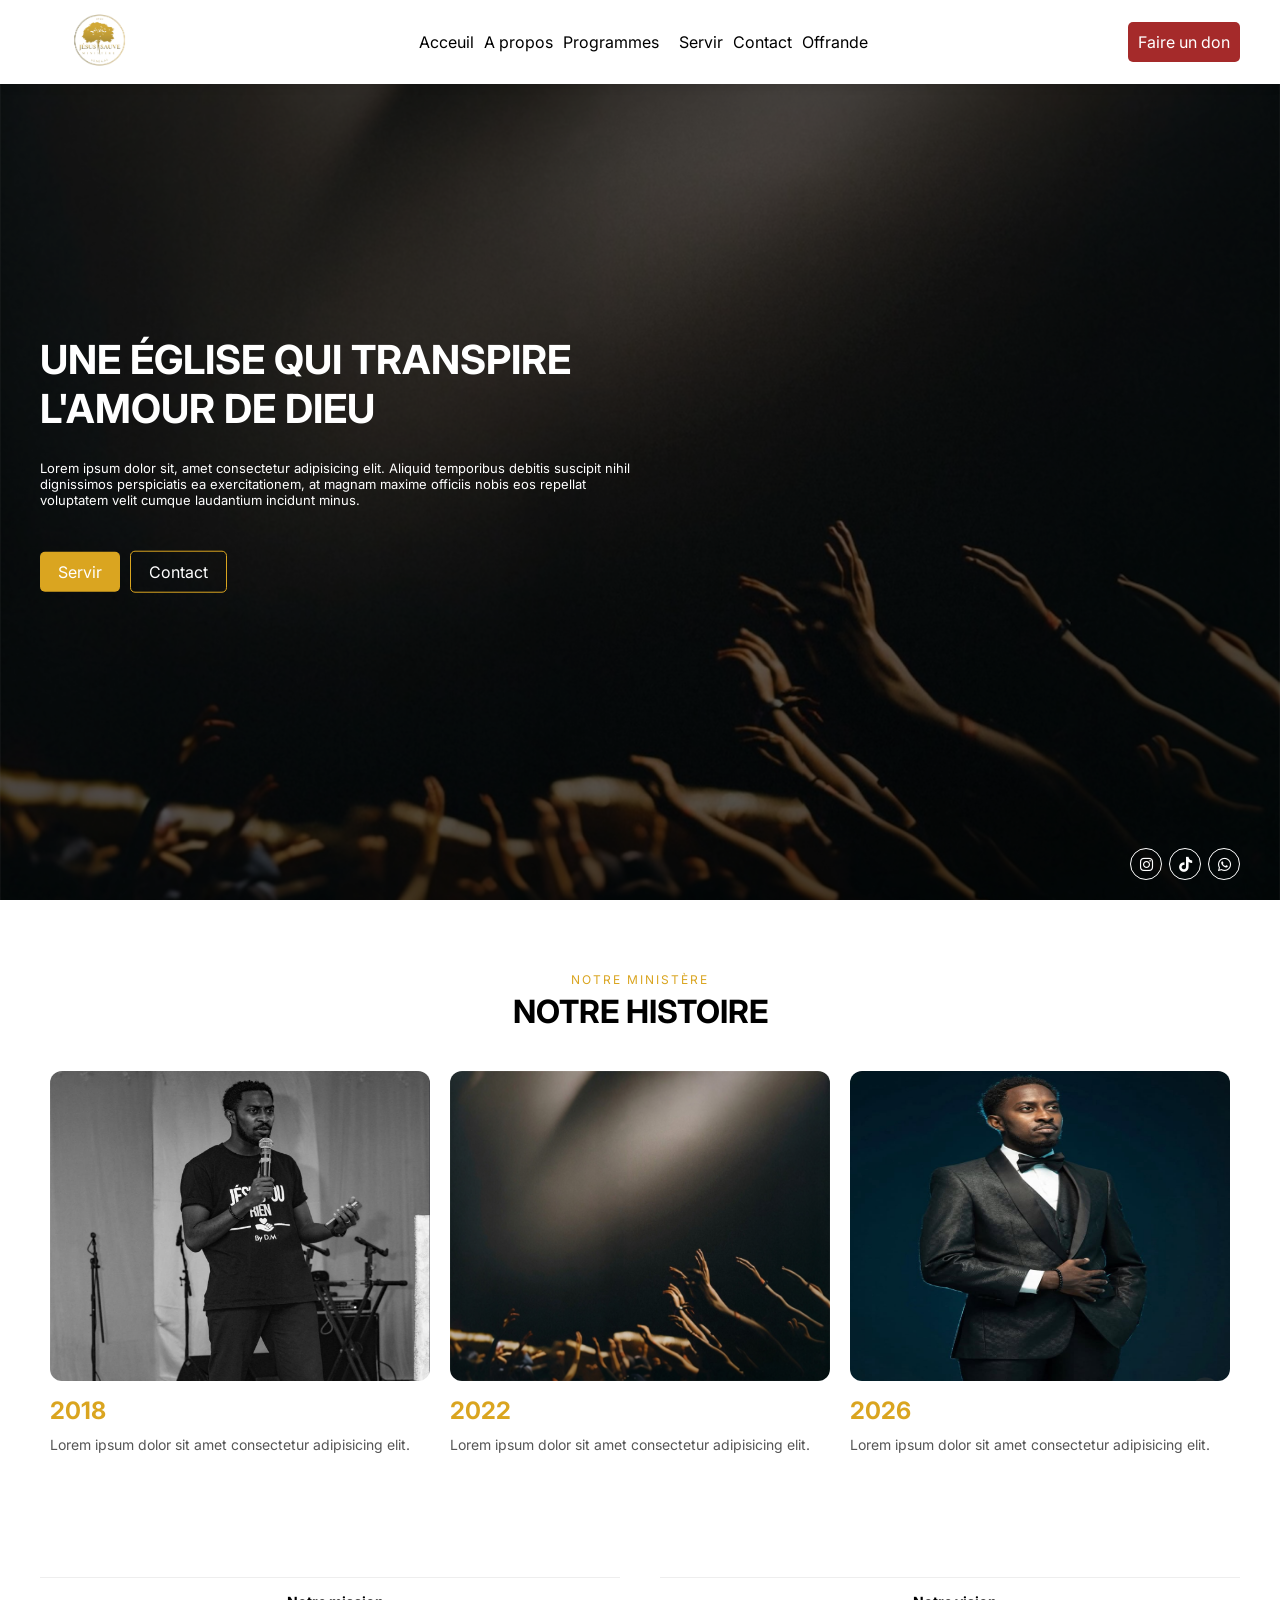
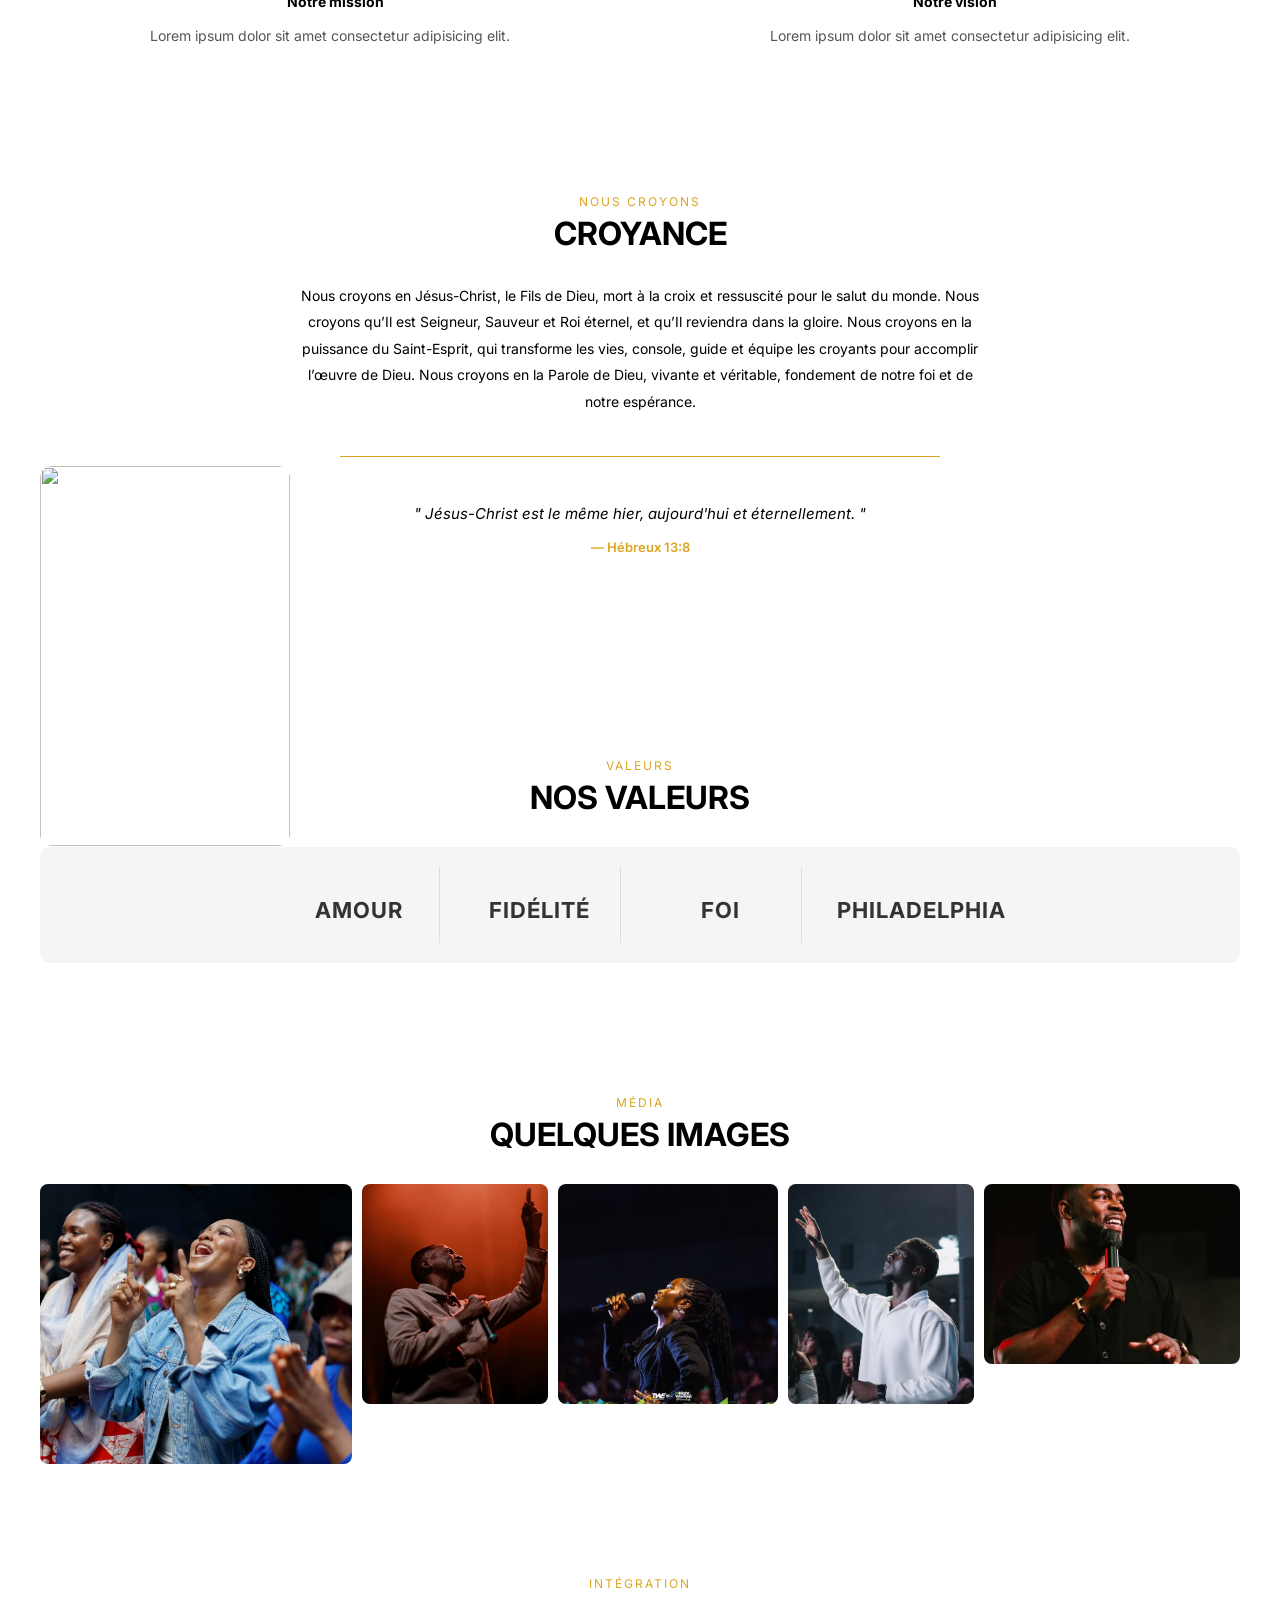
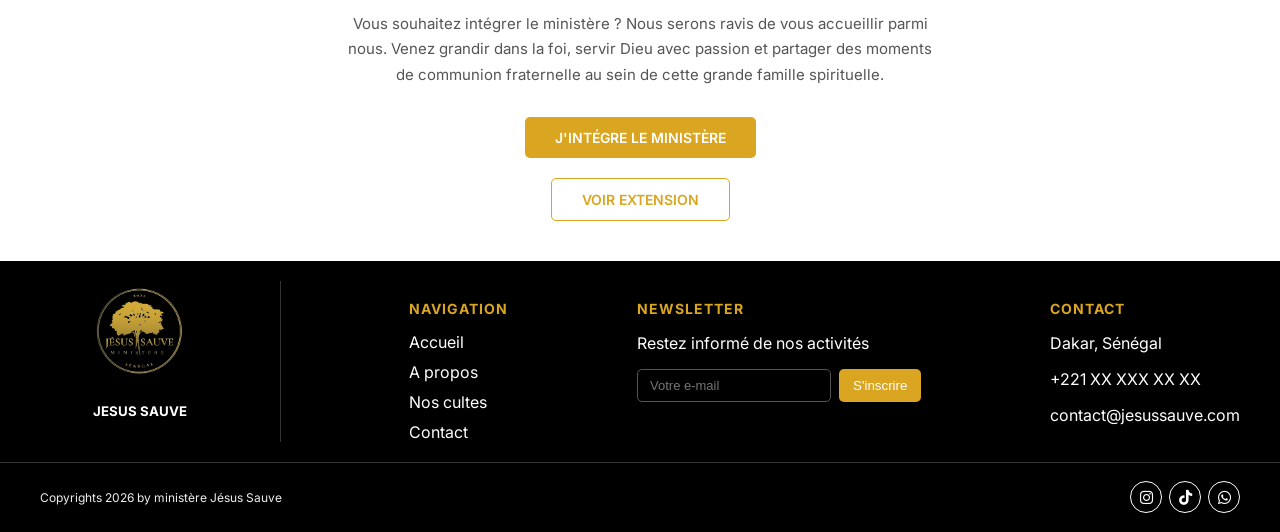
==== commit 2ddf156d: "gdvdgdgddghdvdgd" ====
--- a/about.html
+++ b/about.html
@@ -12,7 +12,6 @@
 
 
 <link rel="stylesheet" href="style.css?v=19">
-<link rel="stylesheet" href="premium.css">
 
 
 <link rel="stylesheet" href="https://cdnjs.cloudflare.com/ajax/libs/font-awesome/6.5.0/css/all.min.css">
@@ -353,6 +352,5 @@
             </script>
        
                 
-            <script src="premium.js"></script>
-</body>
+            </body>
 </html>
